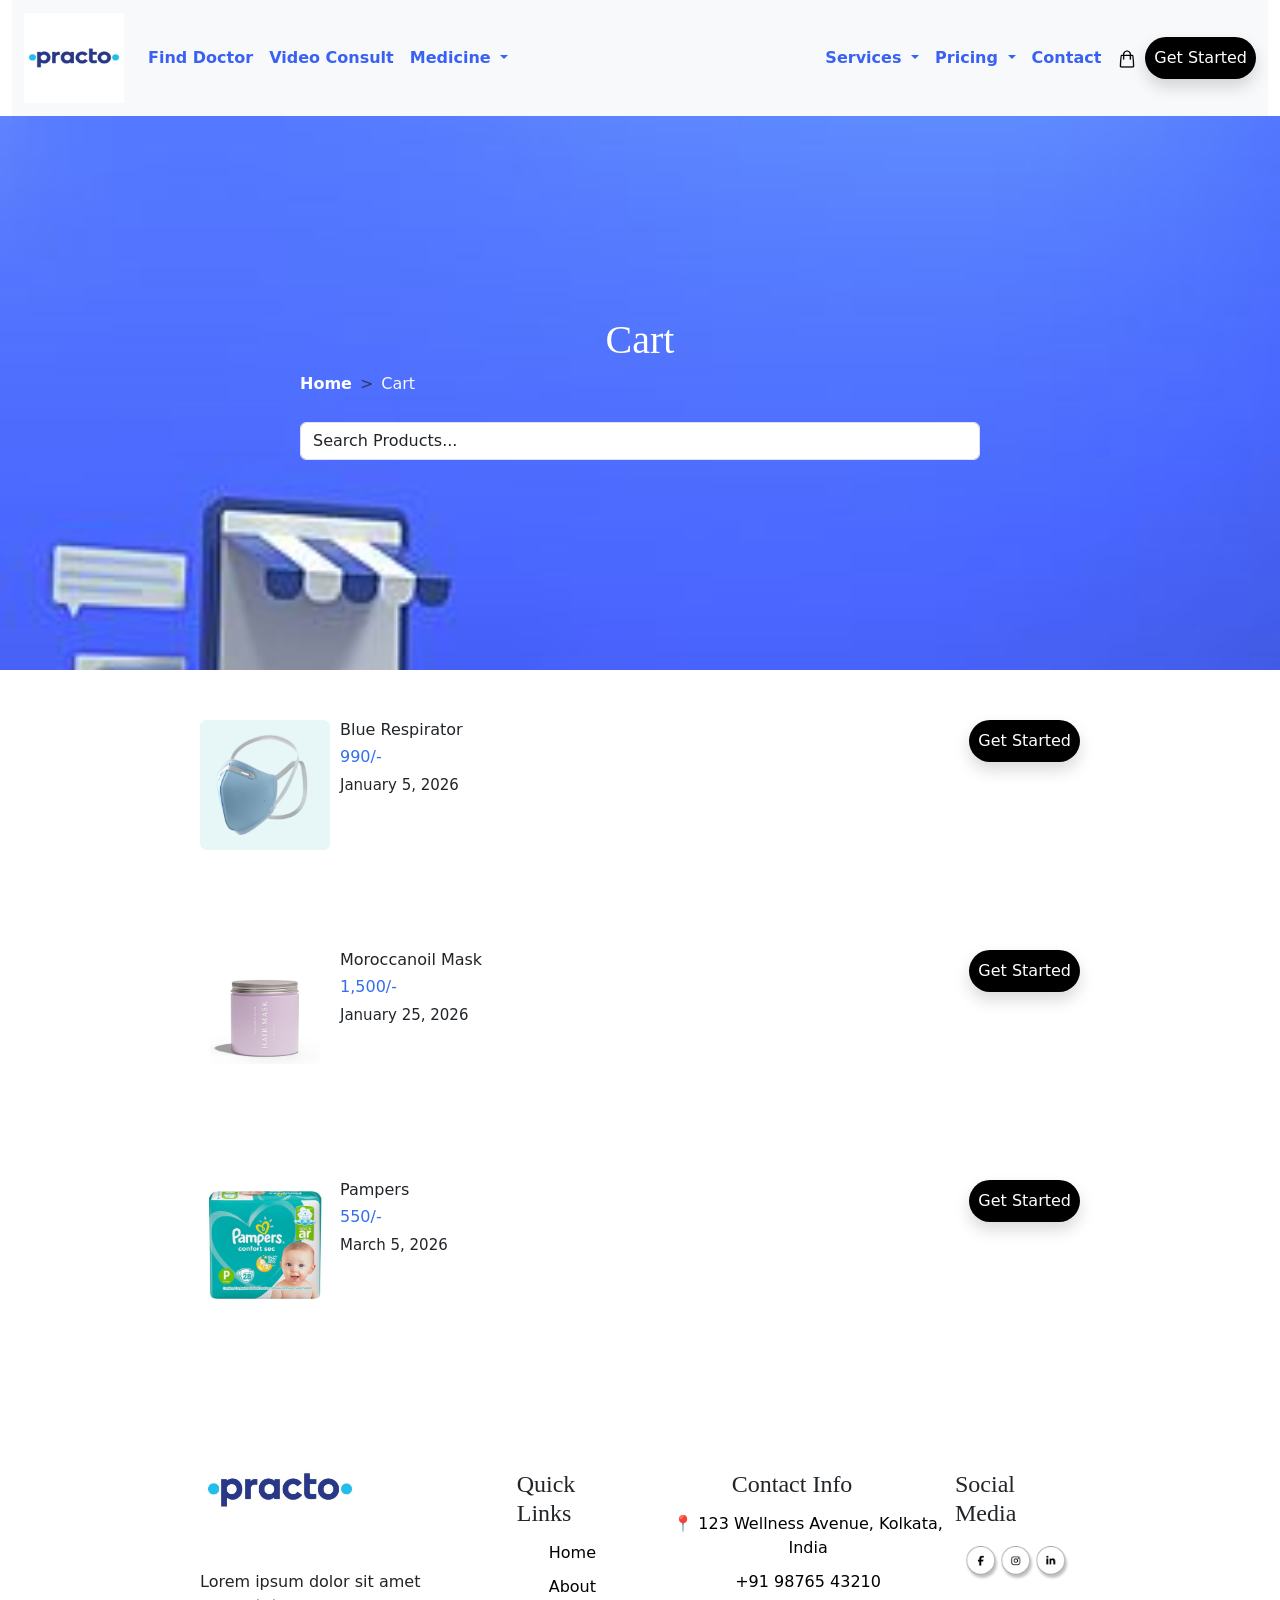
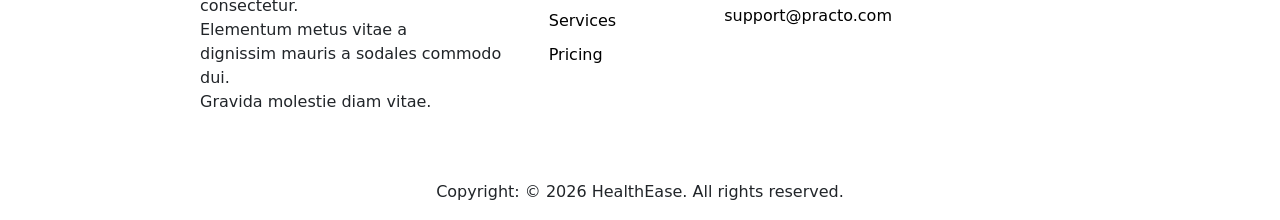
==== Pages/cart.html @ e567977b "new git push" ====
<!DOCTYPE html>
<html lang="en">

<head>
    <meta charset="UTF-8">
    <meta name="viewport" content="width=device-width, initial-scale=1.0">
    <title>Doctor Cart</title>
    <link rel="stylesheet" href="./../style.css">
    <link href="https://cdn.jsdelivr.net/npm/bootstrap@5.3.8/dist/css/bootstrap.min.css" rel="stylesheet"
        integrity="sha384-sRIl4kxILFvY47J16cr9ZwB07vP4J8+LH7qKQnuqkuIAvNWLzeN8tE5YBujZqJLB" crossorigin="anonymous">

</head>

<!-- Navbar -->
<div class="container-fluid">
    <nav class="navbar navbar-expand-lg bg-body-tertiary">
        <div class="container-fluid">
            <a class="navbar-brand " href="index.html"><img
                    src="./../asset/practo.jpg " class="logo"></a>
            <button class="navbar-toggler" type="button" data-bs-toggle="collapse"
                data-bs-target="#navbarSupportedContent" aria-controls="navbarSupportedContent" aria-expanded="false"
                aria-label="Toggle navigation">
                <span class="navbar-toggler-icon"></span>
            </button>
            <div class="collapse navbar-collapse" id="navbarSupportedContent">
                <ul class="navbar-nav me-auto mb-2 mb-lg-0">
                    <li class="nav-item">
                        <a class="nav-link" aria-current="page" href="./find_doctor.html">Find Doctor</a>
                    </li>
                    <li class="nav-item">
                        <a class="nav-link" href="#">Video Consult</a>
                    </li>

                    <!-- Medicine dropdown -->
                    <li class="nav-item dropdown">
                        <a class="nav-link dropdown-toggle" href="#" data-bs-toggle="modal"
                            data-bs-target="#staticBackdrop">
                            Medicine
                        </a>
                        <ul class="modal">
                            <li><a class="dropdown-item" href="#">Action</a></li>
                            <li><a class="dropdown-item" href="#">Another action</a></li>
                            <li>
                                <hr class="dropdown-divider">
                            </li>
                            <li><a class="dropdown-item" href="#">Something else here</a></li>
                        </ul>
                    </li>
                    <!-- Modal -->
                    <div class="modal cart_section fade " id="staticBackdrop" data-bs-backdrop="static"
                        data-bs-keyboard="false" tabindex="-1" aria-labelledby="staticBackdropLabel" aria-hidden="true">
                        <div class="modal-dialog modal-xl">
                            <div class="modal-content">
                                <div class="modal-header">
                                    <h1 class="modal-title fs-5" id="staticBackdropLabel">Shop</h1>
                                    <button type="button" class="btn-close" data-bs-dismiss="modal"
                                        aria-label="Close"></button>
                                </div>
                                <div class="modal-body">
                                    <div class="list_1">

                                        <ul class="list_item p">
                                            <li><a class="dropdown-item py-2" href="#">Shop By Category</a></li>
                                            <li><a class="dropdown-item py-2" href="#">Product Grid</a></li>
                                            <li>
                                                <a class="dropdown-item py-2" href="#">Cart</a>
                                            </li>
                                            <li><a class="dropdown-item py-2" href="#">Checkout</a></li>
                                            <li><a class="dropdown-item py-2" href="#">Wishlist</a></li>
                                            <li><a class="dropdown-item py-2" href="#">Login - Register</a></li>
                                        </ul>
                                    </div>
                                    <div class="card_2">
                                        <div class="d-flex ">

                                            <div class="card mx-2" style="width: 18rem;">
                                                <img src="./asset/image.png" class="card-img-top" alt="...">
                                                <div class="card-body">
                                                    <img src="./asset/star.png" class="w-25">
                                                    <h5 class="card-title">Blue medical T -Shirt</h5>
                                                    <p class="card-text text-primary fw-bold">550/-</p>
                                                </div>
                                            </div>

                                            <div class="card mx-2" style="width: 18rem;">
                                                <img src="./asset/bp.png" class="card-img-top" alt="...">
                                                <div class="card-body">
                                                    <img src="./asset/star.png" class="w-25">
                                                    <h5 class="card-title">Electronic Tonometer</h5>
                                                    <p class="card-text text-primary fw-bold">1,900/-</p>
                                                </div>
                                            </div>

                                            <div class="card mx-2" style="width: 18rem;">
                                                <img src="./asset/thermomiter.png" class="card-img-top" alt="...">
                                                <div class="card-body">
                                                    <img src="./asset/star.png" class="w-25">
                                                    <h5 class="card-title">Digital Thermometer</h5>
                                                    <p class="card-text text-primary fw-bold">1,550/-</p>
                                                </div>
                                            </div>

                                        </div>

                                    </div>

                                </div>

                            </div>
                        </div>
                    </div>

                </ul>


                <!-- Services Dropdown -->
                <li class="nav-item dropdown">
                    <a class="nav-link dropdown-toggle p-2" href="#" id="servicesDropdown" role="button"
                        data-bs-toggle="dropdown" aria-expanded="false">
                        Services
                    </a>

                    <ul class="dropdown-menu services-menu" aria-labelledby="servicesDropdown">

                        <li>
                            <a class="dropdown-item" href="#">
                                General Consultation
                            </a>
                        </li>

                        <li>
                            <a class="dropdown-item" href="#">
                                Specialist Appointments
                            </a>
                        </li>

                        <li>
                            <a class="dropdown-item" href="#">
                                Online Video Consultation
                            </a>
                        </li>

                        <li>
                            <a class="dropdown-item" href="#">
                                Lab Tests & Diagnostics
                            </a>
                        </li>

                    </ul>
                </li>


                <!-- pricing dropdown -->
                <li class="nav-item dropdown p-2">
                    <a class="nav-link dropdown-toggle" href="#" id="servicesDropdown" role="button"
                        data-bs-toggle="dropdown" aria-expanded="false">
                        Pricing
                    </a>

                    <ul class="dropdown-menu services-menu" aria-labelledby="servicesDropdown">

                        <li>
                            <a class="dropdown-item" href="#">
                                Basic Plan
                            </a>
                        </li>

                        <li>
                            <a class="dropdown-item" href="#">
                                Professional Plan
                            </a>
                        </li>

                        <li>
                            <a class="dropdown-item" href="#">
                                Premium Plan
                            </a>
                        </li>



                    </ul>
                </li>

                <!-- contact -->
                <li class="nav-item p-2">
                    <a class="nav-link" href="#">Contact</a>
                </li>

                <!-- Cart -->
                <li class="nav-item p-2">
                    <a class="nav-link" href="#"><img src="./../asset/cart.png" alt="" width="20px"></a>
                </li>
                <!-- get started -->
                <button class="btn rounded-pill get-started shadow p-2" type="submit">Get Started</button>
                </form>
            </div>
        </div>
    </nav>
</div>


<!-- cart hero-->
<section class="cart_1">
    <div>
        <h1 class="heading">Cart</h1>
        <!-- breadcrum-->
        <nav style="--bs-breadcrumb-divider: '>';" aria-label="breadcrumb">
            <ol class="breadcrumb">
                <li class="breadcrumb-item"><a href="./../index.html">Home</a></li>
                <li class="breadcrumb-item active text-light" aria-current="page">Cart</li>
            </ol>
        </nav>
    </div>

    <div class="input-group ">

        <input class="form-control" type="text" value="Search Products..." aria-label="readonly input example" readonly>

    </div>

</section>

<!-- cart_listitem-->
<section class="cart_2">
    <div class="product_cart">
        <div>
            <img src="./../asset/mask.png" alt="" width="130px">

        </div>
        <div>
            <h6>Blue Respirator</h6>
            <h6 class="price">990/-</h6>
            <p class="date">January 5, 2026</p>
        </div>
    </div>
    <div>
        <button class="btn rounded-pill get-started shadow p-2" type="submit">Get Started</button>
    </div>



</section>

<section class="cart_2">
    <div class="product_cart">
        <div>
            <img src="./../asset/hair mask.png" alt="" width="130px">

        </div>
        <div>
            <h6>Moroccanoil Mask</h6>
            <h6 class="price">1,500/-</h6>
            <p class="date">January 25, 2026</p>
        </div>
    </div>
    <div>
        <button class="btn rounded-pill get-started shadow p-2" type="submit">Get Started</button>
    </div>



</section>

<section class="cart_2">
    <div class="product_cart">
        <div>
            <img src="./../asset/pampers.png" alt="" width="130px">

        </div>
        <div>
            <h6>Pampers</h6>
            <h6 class="price">550/-</h6>
            <p class="date">March 5, 2026</p>
        </div>
    </div>
    <div>
        <button class="btn rounded-pill get-started shadow p-2" type="submit">Get Started</button>
    </div>
</section>

<!--  Footer -->
<section class="part_6">
    <div class="logo_1">
        <img src="./../asset/practo.jpg" alt="" width="160px">
        <p>Lorem ipsum dolor sit amet consectetur. <br> Elementum metus vitae a <br> dignissim mauris a sodales commodo
            dui.
            <br>Gravida molestie diam vitae.
        </p>
    </div>

    <div class="quick_link">
        <h4 class="for_footer">Quick Links</h4>
        <ul class="list_items">
            <li><a href="#">Home</a></li>
            <li><a href="#">About</a></li>
            <li><a href="#">Services</a></li>
            <li><a href="#">Pricing</a></li>
        </ul>
    </div>

    <div class="contact_info">
        <h4 class="for_footer">Contact Info</h4>
        <ul class="list_items">
            <li><a href="#">📍 123 Wellness Avenue, Kolkata, India</a></li>
            <li><a href="#">+91 98765 43210</a></li>
            <li><a href="#">support@practo.com</a></li>
        </ul>

    </div>

    <div class="social_link">
        <h4 class="for_footer">Social Media</h4>
        <ul class="link_items">
            <div>
                <li><a href="#"><img src="./../asset/facebook.png" alt="" width="35px"></a></li>

            </div>
            <div>
                <li><a href="#"><img src="./../asset/insta.png" alt="" width="35px"></a></li>


            </div>
            <div>
                <li><a href="#"><img src="./../asset/linkedin.png" alt="" width="35px"></a></li>

            </div>

        </ul>

    </div>

</section>
<section class="Copyright">
    <p>Copyright: © 2026 HealthEase. All rights reserved.</p>
</section>

<script src="https://cdn.jsdelivr.net/npm/bootstrap@5.3.8/dist/js/bootstrap.bundle.min.js"
    integrity="sha384-FKyoEForCGlyvwx9Hj09JcYn3nv7wiPVlz7YYwJrWVcXK/BmnVDxM+D2scQbITxI"
    crossorigin="anonymous"></script>


</body>

</html>
---- style.css ----
* {
    text-decoration: none;
    margin: 0px;
    padding: 0px ;
    box-sizing: border-box;
    list-style: none;
}

:root {
    --text-secondary: #3961F3;
    --text-primary: #000000;
}

a {
    text-decoration: none;
}

.logo {
    width: 100px;
    height: 90px;
}

.nav-item .nav-link {
    color: var(--text-secondary);
    font-weight: bold;
}

.list_item {
    list-style: none;


}

.modal-body {
    display: flex;
    margin: 10px;
    gap: 30px;
}

.card-title {
    padding: 0px;
}

.cart_section {
    width: 1500px;
}

li .dropdown-item:hover {
    color: #3961F3;
    text-decoration: underline;

}

.list_item {
    padding: 10px 0px;
}

.card-img-top:hover {}


.get-started {
    background-color: #000 !important;
    color: #fff !important;
    border: 1px solid #000;
    transition: all 0.3s ease;
}

.get-started:hover {
    background-color: #0d14e4 !important;
    color: #f6f6fa !important;
    border-color: #0a0a0a;
    box-shadow: 0 .5rem 1rem rgba(13, 110, 253, .25);
    transform: translateY(-2px);
}

.btn-dark {
    background-color: #000 !important;
    color: #fff !important;
    transition: all 0.3s ease;
    box-shadow: 15px black !important;
}

.btn-dark:hover {
    background-color: #0d14e4 !important;
    color: #f6f6fa !important;
    box-shadow: 0 .5rem 1rem rgba(13, 110, 253, .25);
    transform: translateY(-2px);

}

.rounded-pill:hover {
    background-color: #0d14e4 !important;
    color: #f6f6fa !important;
    box-shadow: 0 .5rem 1rem rgba(13, 110, 253, .25);
    transform: translateY(-2px);

}


.hero-title {
    font-family: Georgia, serif;
    font-size: 46px;
    line-height: 1.05;
    color: #202830;

}

.doctor-image {
    width: 400px;
    height: 400px;

}

.input-group {
    padding: 10px 0px;
}

.hero-section {
    padding: 0 200px;
    background: linear-gradient(90deg, #c7e6f8 0%, #fbfdfd 50%);
}

.btn-check[disabled]+.btn,
.btn-check:disabled+.btn {
    pointer-events: none;
    filter: none;
    color: white;
}

.container-fluid {
    padding: 0px 200px;
}

.container,
.container-fluid,
.container-xxl,
.container-xl,
.container-lg,
.container-md,
.container-sm {
    --bs-gutter-x: 1.5rem;
    --bs-gutter-y: 0;
    width: 100%;
    padding-right: calc(var(--bs-gutter-x)*0.5);
    padding-left: calc(var(--bs-gutter-x)*0.5);
    margin: 0px 300px;
}

.part_2 {
    padding: 100px 200px;
    display: flex;
}

.get_5_off {
    padding: 10px 0px;
}

.browse_by {
    text-align: center;
    padding: 20px 0px;

}

.part_3 {
    padding: 10px 200px;
    background: linear-gradient(10deg, #c7e6f8 0%, #fbfdfd 50%);


}

.general_physician {
    text-align: center;
}

.title_department {
    color: #0b0bf4;
}

.routine {
    padding: 10px 0px;
}

.all_department_cart {
    display: flex;
    justify-content: space-between;
    padding: 20px 0px;
}

.part_4 {
    padding: 100px 200px;
    display: flex;
}

.guarnteed {
    font-family: Georgia, serif;
    color: #0b0bf4;
}

.heading {
    display: ;
}

.verified {
    font-size: 20px;
    font-weight: 600;
    color: #0b0bf4;
}

.check {
    display: flex;
    gap: 20px;

}

.part_5 {
    padding: 130px 200px;
    text-align: center;
    background-color: #F5F5F5;

}

.for_footer {
    font-family: Georgia, serif;

}

.list_items a {
    text-decoration: none;
    color: #000;

}

.list_items li {
    padding: 5px 0px;
}

.link_items {
    display: flex;
    padding: 10px;

}

.part_6 {
    padding: 50px 200px;
    display: flex;
    justify-content: space-between;
}

.quick_link {
    padding: 60px 0px 0px 0px;
}

.contact_info {
    padding: 60px 0px 0px 0px;
    text-align: center;

}

.social_link {
    padding: 60px 0px 0px 0px;

}

.Copyright {
    text-align: center;
}

.breadcrumb-item active {
    text-align: center;
    color: #fff;

}


.breadcrumb a {
    text-decoration: none;
    text-align: center;
    color: #fff;
    font-weight: bold;

}

.heading {
    font-family: Georgia, serif;
    color: #fff;
    text-align: center;
}

.cart_1 {

    padding: 200px 300px;
    background-image: url(./asset/Cartimage.jpg);
    background-repeat: no-repeat;
    background-size: cover;
}

.input-group {
    border-radius: 20px;
    width: 100px;
    text-align: center;
}

.price {
    color: #356ee9;
}

.date {
    font-size: 15px;
}

.cart_2 {
    display: flex;
    justify-content: space-between;
    padding: 50px 200px;
}

.product_cart {
    display: flex;
    gap: 10px;
}

.heading_finddoc {
    font-family: Georgia, serif;

}

.list_form {
    margin: 20px;
    background-color: #f6f6f9;
    padding: 20px;
    border-radius: 10px;
}

.doc_name {
    font-size: 15px;
    font-weight: bold;
}

.btn-light {
    box-shadow: #d5d5d5 2px 2px 1px 1px !important;
    padding: 0px 10px;
}

.top_doctor {
    display: flex;
    margin: 30px;
    background-color: #faf7f7;
    padding: 20px;
    border-radius: 20px;
    gap: 10px;
    box-shadow: #d5d5d5 2px 2px 1px 1px !important;


}

.doc_verify {
    display: flex;
    gap: 10px;
}

.rating {
    display: flex;
    gap: 10px;
}

.department {
    padding: 0px;
}

.book_appointment {
    background: linear-gradient(190deg, #c7e6f8 0%, #fbfdfd 80%);

}

.view_all {
    color: #356ee9;
    text-align: center;
}

.cercle {
    background-color: #0b0bf4;
    color: #F5F5F5;
    width: 50px;
    height: 50px;
    border-radius: 50%;
    text-align: center;
    font-weight: bold;
    font-size: 20px;
    padding-top: 10px;
}

.cercle2 {
    background-color: #F5F5F5;
    color: #0c0c0c;
    width: 50px;
    height: 50px;
    border-radius: 50%;
    text-align: center;
    font-weight: bold;
    font-size: 20px;
    padding-top: 10px;
}

.doctor_details {
    display: flex;
    justify-content: space-evenly;
    padding: 20px 50px;
    background: linear-gradient(190deg, #c7e6f8 0%, #fbfdfd 80%);


}

.summary {
    display: flex;
    justify-content: space-between;
    text-align: center;
}

.steps_heading {
    font-size: 12px;
    padding: 10px 0px;
}

.rular {
    width: 150px;
    margin-top: 30px;

}

.dr_priya {
    background-color: #F5F5F5;
    border-radius: 20px;
    display: flex;
    justify-content: space-evenly;
    padding: 20px 150px 10px 20px;
    gap: 30px;
    margin: 20px 0px;
}

.description_list {
    padding: 0px 20px 0px 0px;
}

.qualities {
    background-color: #F4F8FE;
    margin: 20px;
    padding: 30px;
    border: 1px solid rgb(167, 167, 167);
    display: flex;
    justify-content: space-evenly;
    border-radius: 10px;
    text-align: center;
    box-shadow: #b8b6b6 6px 5px;
}
.qualities_1{
    display: flex;
}

.all_aboutdoc {
    background-color: #F5F5F5;
    border-radius: 20px;
    box-shadow: #6a6a6a 6px 5px;
}
.experience_8years p{
    padding: 5px 20px;
    line-height: 2px;
}
.qualities_p{
    font-weight: bold;
}
.view_more{
    color: #478BE8;
}
.about_doctor{
    margin: 20px;
    padding: 10px 5px 20px 5px;
}
.available_date{
    display: flex;
    margin: 20px ;
    gap: 15px;
}
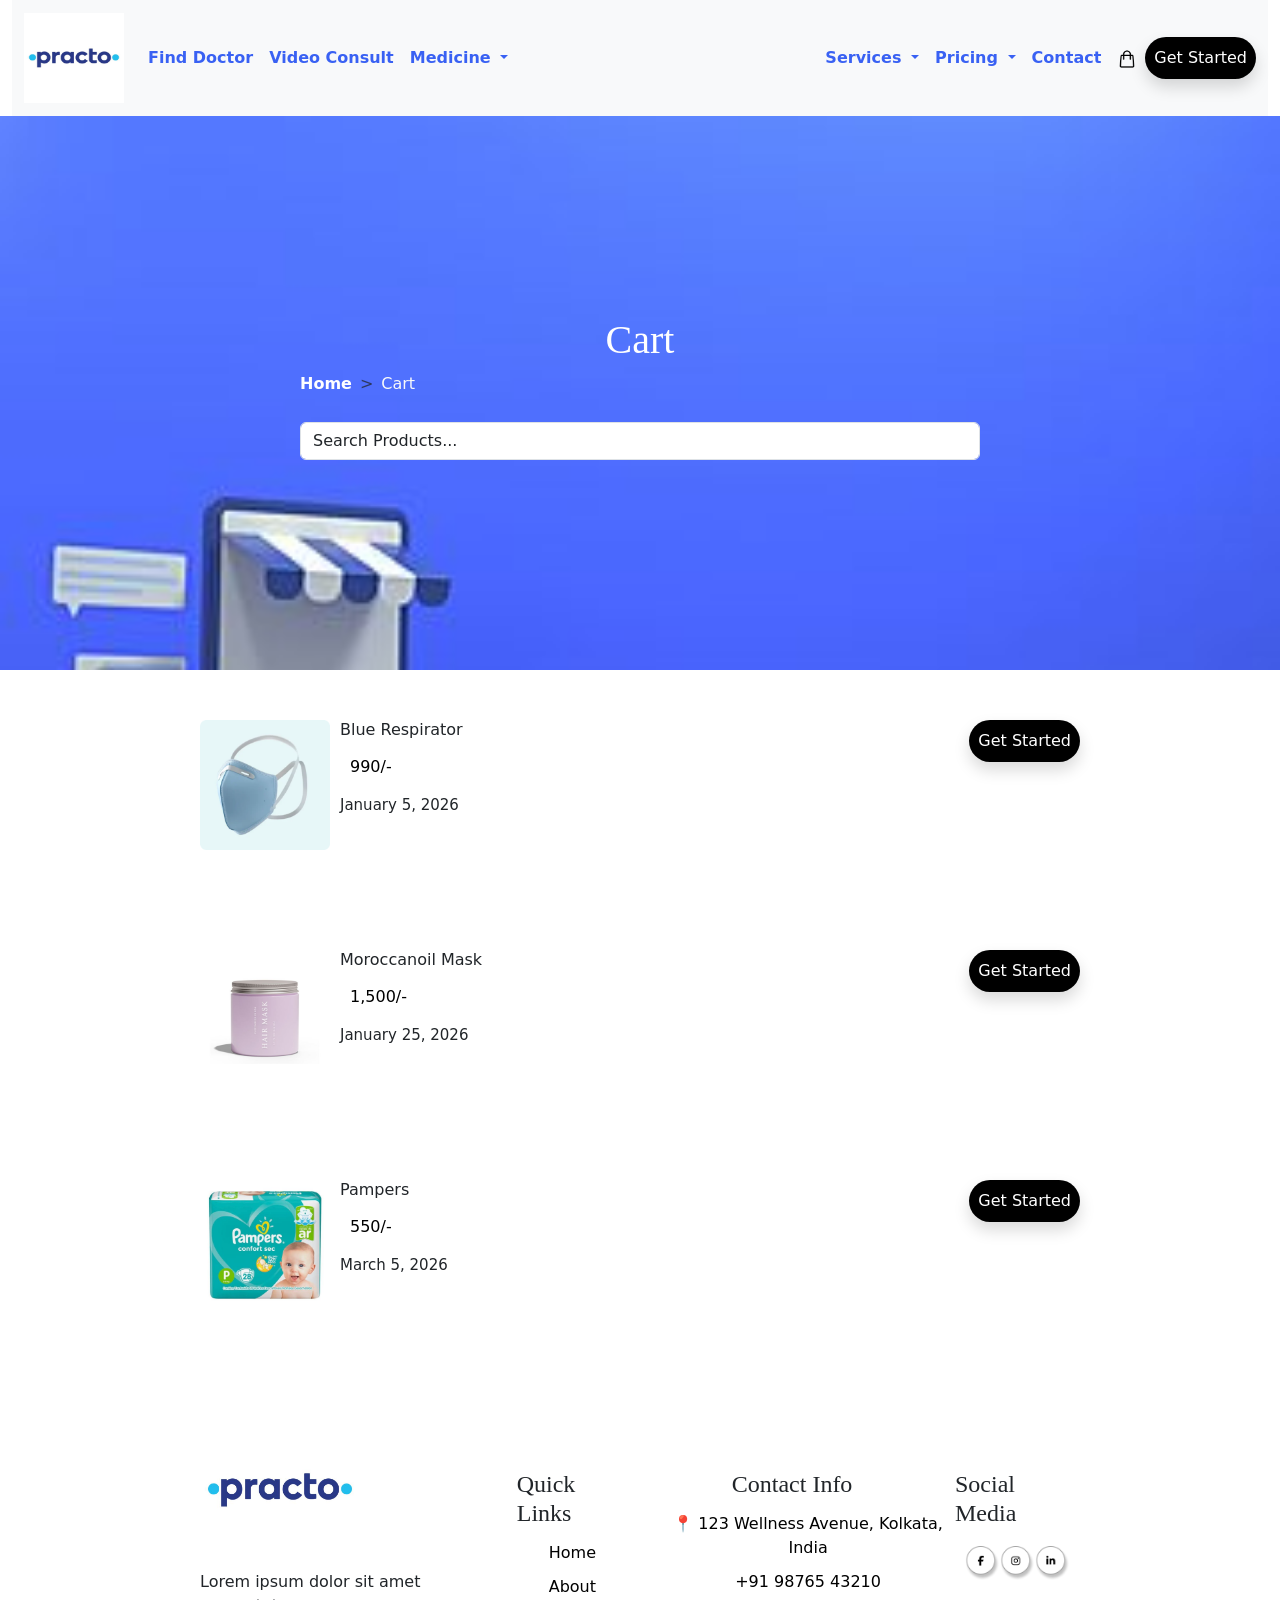
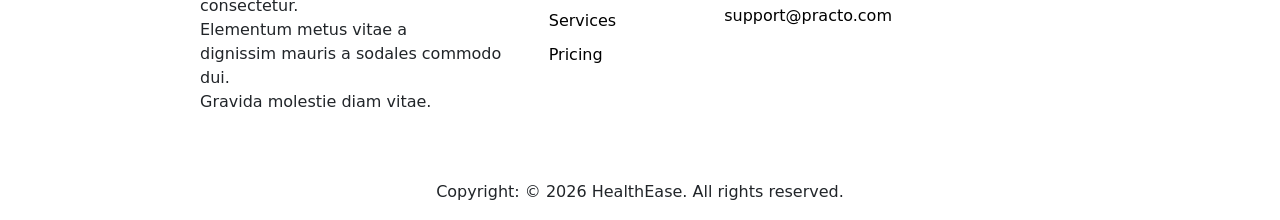
==== commit d774fd2a: "contactpage" ====
--- a/Pages/cart.html
+++ b/Pages/cart.html
@@ -11,11 +11,12 @@
 
 </head>
 
+<body>
 <!-- Navbar -->
 <div class="container-fluid">
     <nav class="navbar navbar-expand-lg bg-body-tertiary">
         <div class="container-fluid">
-            <a class="navbar-brand " href="index.html"><img
+            <a class="navbar-brand " href="./../index.html"><img
                     src="./../asset/practo.jpg " class="logo"></a>
             <button class="navbar-toggler" type="button" data-bs-toggle="collapse"
                 data-bs-target="#navbarSupportedContent" aria-controls="navbarSupportedContent" aria-expanded="false"
@@ -28,7 +29,7 @@
                         <a class="nav-link" aria-current="page" href="./find_doctor.html">Find Doctor</a>
                     </li>
                     <li class="nav-item">
-                        <a class="nav-link" href="#">Video Consult</a>
+                        <a class="nav-link" href="video.html">Video Consult</a>
                     </li>
 
                     <!-- Medicine dropdown -->
@@ -74,27 +75,27 @@
                                         <div class="d-flex ">
 
                                             <div class="card mx-2" style="width: 18rem;">
-                                                <img src="./asset/image.png" class="card-img-top" alt="...">
+                                                <img src="./../asset/image.png" class="card-img-top" alt="...">
                                                 <div class="card-body">
-                                                    <img src="./asset/star.png" class="w-25">
+                                                    <img src="./../asset/star.png" class="w-25">
                                                     <h5 class="card-title">Blue medical T -Shirt</h5>
                                                     <p class="card-text text-primary fw-bold">550/-</p>
                                                 </div>
                                             </div>
 
                                             <div class="card mx-2" style="width: 18rem;">
-                                                <img src="./asset/bp.png" class="card-img-top" alt="...">
+                                                <img src="./../asset/bp.png" class="card-img-top" alt="...">
                                                 <div class="card-body">
-                                                    <img src="./asset/star.png" class="w-25">
+                                                    <img src="./../asset/star.png" class="w-25">
                                                     <h5 class="card-title">Electronic Tonometer</h5>
                                                     <p class="card-text text-primary fw-bold">1,900/-</p>
                                                 </div>
                                             </div>
 
                                             <div class="card mx-2" style="width: 18rem;">
-                                                <img src="./asset/thermomiter.png" class="card-img-top" alt="...">
+                                                <img src="./../asset/thermomiter.png" class="card-img-top" alt="...">
                                                 <div class="card-body">
-                                                    <img src="./asset/star.png" class="w-25">
+                                                    <img src="./../asset/star.png" class="w-25">
                                                     <h5 class="card-title">Digital Thermometer</h5>
                                                     <p class="card-text text-primary fw-bold">1,550/-</p>
                                                 </div>
@@ -184,7 +185,7 @@
 
                 <!-- contact -->
                 <li class="nav-item p-2">
-                    <a class="nav-link" href="#">Contact</a>
+                    <a class="nav-link" href="contact.html">Contact</a>
                 </li>
 
                 <!-- Cart -->
--- a/style.css
+++ b/style.css
@@ -1,7 +1,7 @@
 * {
     text-decoration: none;
     margin: 0px;
-    padding: 0px ;
+    padding: 0px;
     box-sizing: border-box;
     list-style: none;
 }
@@ -116,7 +116,7 @@
 }
 
 .hero-section {
-    padding: 0 200px;
+    padding: 0px 200px;
     background: linear-gradient(90deg, #c7e6f8 0%, #fbfdfd 50%);
 }
 
@@ -131,12 +131,7 @@
     padding: 0px 200px;
 }
 
-.container,
-.container-fluid,
-.container-xxl,
-.container-xl,
-.container-lg,
-.container-md,
+
 .container-sm {
     --bs-gutter-x: 1.5rem;
     --bs-gutter-y: 0;
@@ -452,7 +447,8 @@
     text-align: center;
     box-shadow: #b8b6b6 6px 5px;
 }
-.qualities_1{
+
+.qualities_1 {
     display: flex;
 }
 
@@ -460,23 +456,364 @@
     background-color: #F5F5F5;
     border-radius: 20px;
     box-shadow: #6a6a6a 6px 5px;
-}
-.experience_8years p{
+    padding: 20px;
+
+}
+
+.experience_8years p {
     padding: 5px 20px;
     line-height: 2px;
 }
-.qualities_p{
+
+.qualities_p {
     font-weight: bold;
 }
-.view_more{
+
+.view_more {
     color: #478BE8;
-}
-.about_doctor{
+    font-weight: 600;
+
+}
+
+.view_more a {
+    text-decoration: none;
+
+
+}
+
+.about_doctor {
     margin: 20px;
     padding: 10px 5px 20px 5px;
 }
-.available_date{
-    display: flex;
-    margin: 20px ;
+
+.available_date {
+    display: flex;
+    margin: 20px;
     gap: 15px;
+}
+
+.select_date {
+    height: 90px;
+    width: 52px;
+    background: linear-gradient(10deg, #7dcaf3 10%, #f0f0fa 80%);
+    border-radius: 50px;
+    text-align: center;
+    padding: 15px 10px 5px 10px;
+    border: 1px solid rgb(213, 211, 211);
+    margin: 5px;
+
+}
+
+.select_date_active {
+    height: 90px;
+    width: 52px;
+    background-color: #0b0bf4;
+    color: #ffffff;
+    border-radius: 50px;
+    text-align: center;
+    padding: 15px 10px 5px 10px;
+    border: 1px solid rgb(213, 211, 211);
+    margin: 5px;
+}
+
+.select_date:hover {
+    color: #fffdfd;
+    background-color: #0d14e4 !important;
+
+}
+
+.date_list {
+    display: flex;
+    justify-content: space-evenly;
+    padding: 0px 20px 20px 20px;
+}
+
+.select_time {
+    width: 90px;
+    height: 30px;
+    background-color: #fefbfb;
+    border-radius: 10px;
+    border: 1px solid rgb(226, 224, 224);
+    padding: 5px 0px;
+    text-align: center;
+    box-shadow: #c1c1c1 2px 3px;
+}
+
+.time_list {
+    display: inline-flex;
+    gap: 5px;
+    margin: 20px;
+    padding: 0px 20px 20px 20px;
+
+}
+
+.select_time:hover {
+    color: #fffdfd;
+    background-color: #0d14e4 !important;
+
+}
+
+.appointment_summary_heading {
+    display: flex;
+    justify-content: space-between;
+    padding: 10px 0px;
+
+
+}
+
+.appointment_summary {
+    border: 1px solid rgb(194, 193, 193);
+    border-radius: 20px;
+    margin: 20px;
+    padding: 20px;
+}
+
+.may_15th {
+    padding: 0px 10px;
+    display: flex;
+    gap: 10px;
+}
+
+.may_15th p {
+    font-weight: 600;
+}
+
+.btn-dark1 {
+    background-color: #000 !important;
+    color: #fff !important;
+    transition: all 0.3s ease;
+    box-shadow: 15px black !important;
+    width: 100%;
+    margin: 20px 0px;
+}
+
+.btn-dark:hover {
+    background-color: #0d14e4 !important;
+    color: #f6f6fa !important;
+    box-shadow: 0 .5rem 1rem rgba(13, 110, 253, .25);
+    transform: translateY(-2px);
+
+}
+
+.encrypted {
+    text-align: center;
+}
+
+.video_person {
+    mar
+
+}
+
+.video_person img {
+    margin-left: -15px;
+
+
+
+}
+
+.video_consultation {
+    display: flex;
+    gap: 50px;
+    padding: 10px 0px 30px 10px;
+}
+
+.video_part3 {
+    padding: 50px 200px;
+    background-color: #F5F5F5;
+    display: flex;
+    gap: 20px;
+}
+
+.points {
+    display: flex;
+    gap: 20px;
+    padding: 10px 0px;
+}
+.services_{
+    display: flex;
+    justify-content: space-between;
+
+}
+
+.customer_satisfaction h1 {
+    font-family: Georgia, serif;
+    font-size: 64px;
+    text-align: center;
+}
+
+.customer_satisfaction {
+    display: flex;
+    padding: 60px 0px 0px 0px;
+}
+.customer_satisfaction p{
+    padding: 15px ;
+}
+.innovation_and{
+    display: flex;
+        padding: 60px 0px 0px 0px;
+
+}
+.innovation_and h1{
+    font-family: Georgia, serif;
+    font-size: 64px;
+    text-align: center;
+
+}
+.innovation_and p{
+    padding: 30px 15px ;
+
+}
+.how_it_work{
+    padding: 50px 200px;
+}
+.how_it_work_head{
+    font-family: Georgia, serif;
+    font-size: 40px;
+    text-align: center;
+    padding: 20px;
+}
+.connecting_line{
+    width: 550px;
+    height: 10px;
+    background-color: #F4F4F4;
+    color: #f0f0fa;
+    margin: 80px 0px;
+    
+}
+.process{
+    display: flex;
+}
+.sneha_roy{
+    padding: 50px 200px;
+    display: flex;
+    justify-content: space-evenly;
+    gap: 30px;
+    
+
+}
+.doc_details{
+    text-align: center;
+}
+.doctor_name{
+    padding: 15px;
+}
+.book_videocall{
+    font-family: Georgia, 'Times New Roman', Times, serif;
+    font-size: 40px;
+    padding: 10px;
+}
+.price{
+    display: flex;
+    justify-content: space-between;
+    color: #000;
+    padding: 10px;
+}
+.price_details{
+    padding: 80px 0px 0px 0px;
+}
+.addons{
+    background-color: #F4F4F4;
+    text-align: center;
+    font-weight: bold;
+    padding: 10px;
+    border-radius: 8px;
+    width: 450px;
+    margin: 10px 0px;
+    box-shadow: #c3c1c1 3px 4px;
+}
+.paragrah{
+    font-family: Georgia, 'Times New Roman', Times, serif;
+    font-size: 35px;
+    padding: 20px 0px;
+    text-align: center;
+}
+.contact_hero1{
+    padding: 200px 200px;
+    background-image: url(./asset/handshake.jpg);
+    background-repeat: no-repeat;
+    background-size: cover;
+    background-position: center;
+    color: #f0f0fa;
+    text-align: center;
+    height: 500px;
+}
+.con_head{
+    font-family: Georgia, 'Times New Roman', Times, serif;
+    text-align: center;
+}
+.patient_details2{
+    padding: 50px 200px;
+}
+.patient_head{
+    font-family: Georgia, 'Times New Roman', Times, serif;
+}
+.enter_name p{
+    text-transform: capitalize;
+    font-size: 20px;
+    padding: 40px 0px 0pc 0px;
+}
+.enter_name_dropdown{
+    display: flex;
+    justify-content: space-between;
+}
+.name_input{
+    width: 500px;
+    padding: 8px 8px;
+    background-color: #F5F5F5;
+    border-radius: 10px;
+    text-decoration: none;
+    border: none;
+}
+.input_items{
+    display: flex;
+   justify-content: space-between;
+}
+.dropdown_list{
+   margin: 40px 0px 0px 0px ;
+}
+.address_{
+    width: 1120px;
+    padding: 15px;
+    background-color: #F5F5F5;
+    border-radius: 10px;
+    border: none;
+}
+.massage_{
+    width: 1120px;
+    padding: 10px 0px 100px 10px;
+    background-color: #F5F5F5;
+    border-radius: 20px;
+    border: none;
+    margin: 0px 0px 20px 0px;
+}
+.support{
+    padding: 50px 200px;
+    display: flex;
+    justify-content: space-between;
+}
+.location{
+padding: 50px 200px;
+background-color: #F4F4F4;
+}
+.heading_howtofind{
+    display: flex;
+    justify-content: space-between;
+}
+.lorem{
+    padding-top: 30px;
+}
+.opening_hours{
+    font-family: Georgia, 'Times New Roman', Times, serif;
+}
+.location_info{
+  background-color: #ffffff;
+  padding: 20px;
+  width: 600px;
+}
+.details{
+    display: flex;
+   gap: 20px;
+}
+.add_div{
+    padding: 150px 0px 0px 0px;
 }
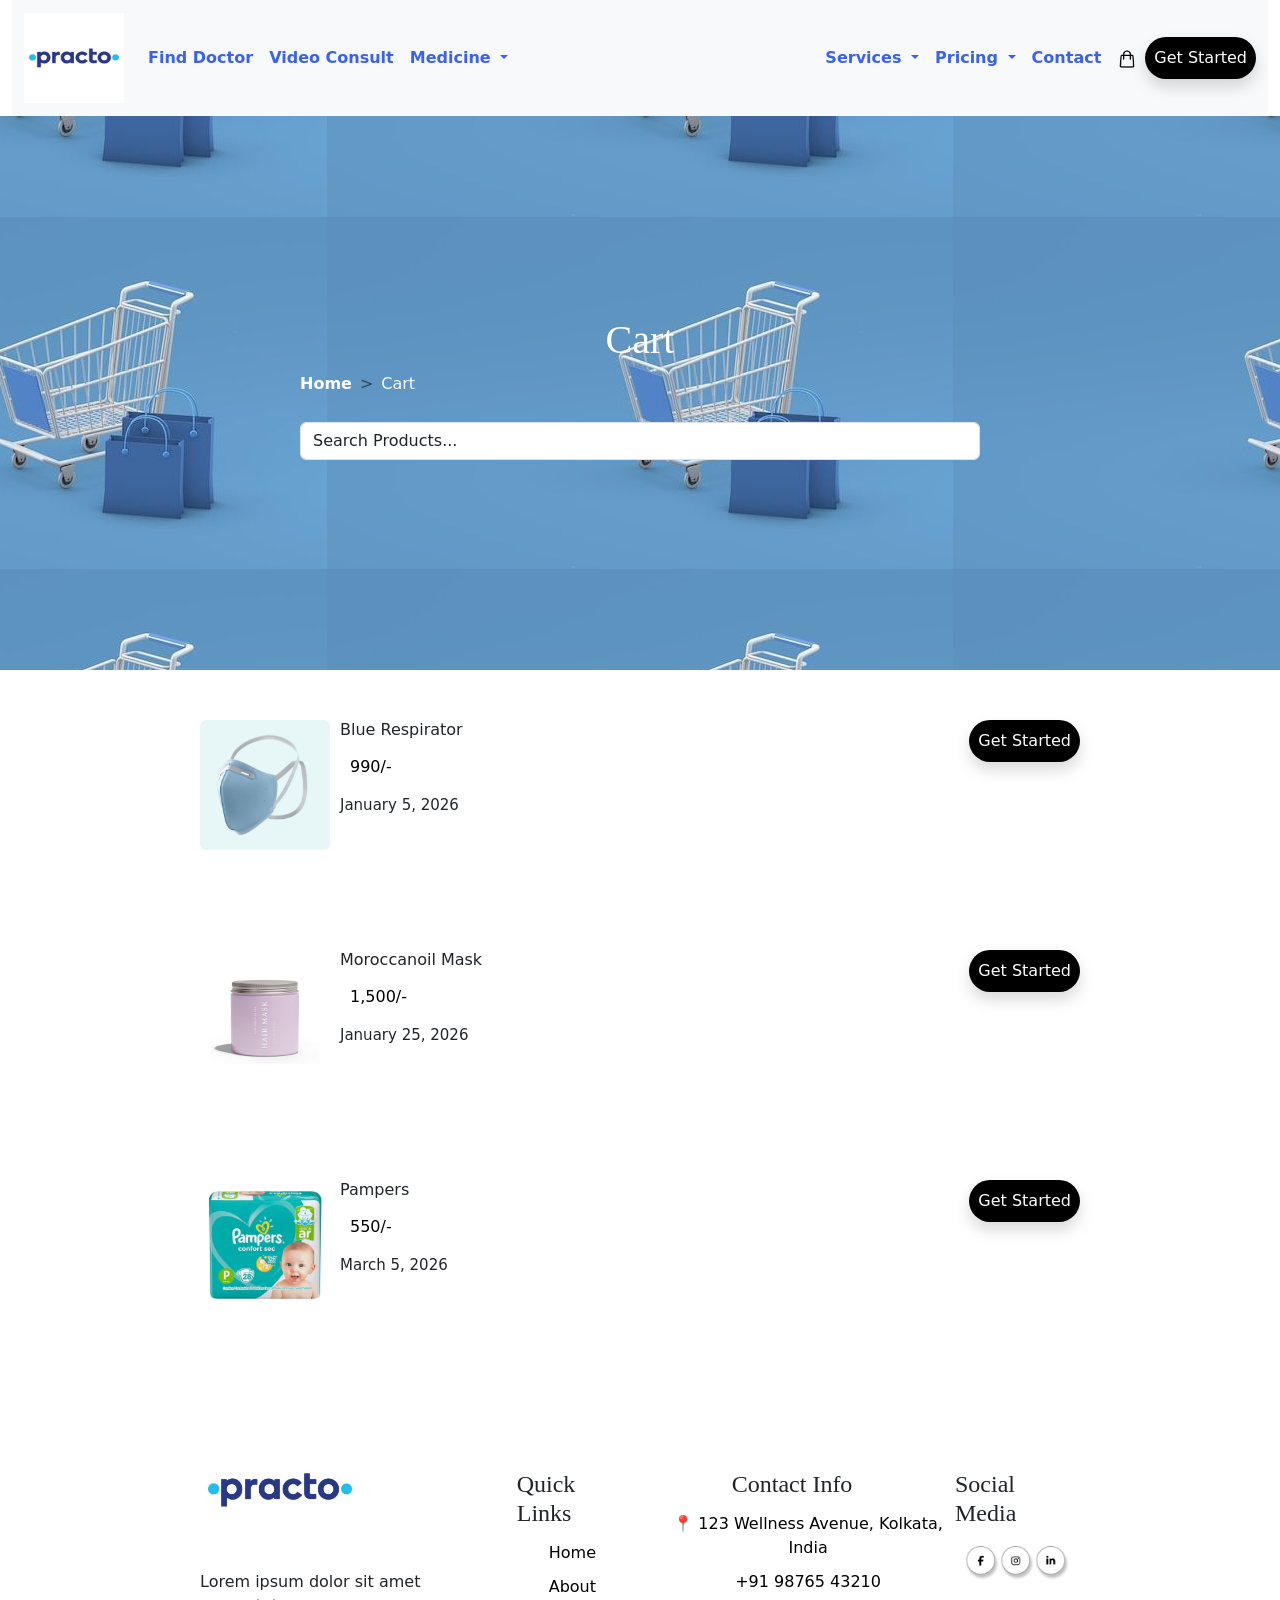
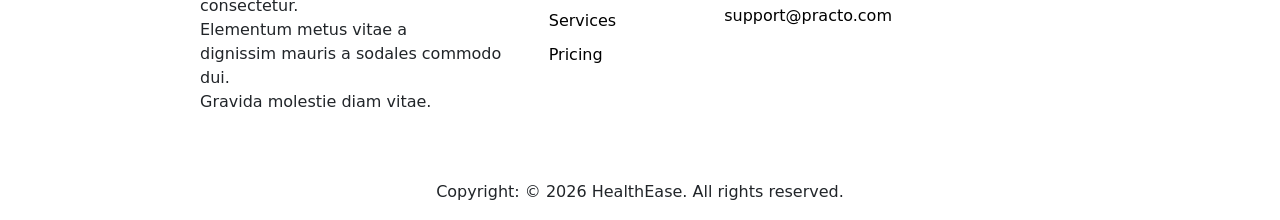
==== commit 2ff84209: "Describe your changes" ====
--- a/Pages/cart.html
+++ b/Pages/cart.html
@@ -193,7 +193,7 @@
                     <a class="nav-link" href="#"><img src="./../asset/cart.png" alt="" width="20px"></a>
                 </li>
                 <!-- get started -->
-                <button class="btn rounded-pill get-started shadow p-2" type="submit">Get Started</button>
+               <a href="./login.html"> <button class="btn rounded-pill get-started shadow p-2" type="submit">Get Started</button></a>
                 </form>
             </div>
         </div>
--- a/style.css
+++ b/style.css
@@ -284,9 +284,10 @@
 .cart_1 {
 
     padding: 200px 300px;
-    background-image: url(./asset/Cartimage.jpg);
-    background-repeat: no-repeat;
-    background-size: cover;
+    background-image: url(./asset/cart2.jpg);
+    background-repeat: ;
+    background-size:;
+    background-position:center ;
 }
 
 .input-group {
@@ -816,4 +817,105 @@
 }
 .add_div{
     padding: 150px 0px 0px 0px;
+}
+.login_section{
+    padding: 200px;
+    background-color: #dcdbdb;
+}
+.login{
+    background-color: #FFFFFF;
+    text-align: center;
+    box-shadow: #000 19px 18px;
+    padding: 20px;
+        border: 1px solid rgb(172, 170, 170);
+
+    
+
+}
+.login_heading{
+    font-family: Georgia, 'Times New Roman', Times, serif;
+    font-size: 50px;
+    text-align: center;
+    padding: 20px 0px;
+}
+.join_community{
+    font-size: 29px;
+    text-align: center;
+   
+}
+.login p{
+ padding: 10px;
+ text-align: center;
+
+}
+.name_input_login{
+    width: 820px;
+    padding: 10px 20px;
+    border: none;
+    border-radius: 10px;
+    background-color: #F5F5F5;
+    margin: 10px 0px;
+   
+}
+.input_items_login p{
+    padding: 0px 150px;
+    text-align: start;
+}
+.button_login{
+    padding: 50px 0px;
+    text-align: center;
+}
+.back_arrow{
+    text-align: start;
+}
+.dint_have_acc{
+    padding: 80px 0px;
+    text-align: center;
+    color: #0b0bf4;
+    font-weight: 600;
+    font-size: 20px;
+}
+.dint_have_acc a{
+    text-decoration: none;
+
+}
+.confirmation{
+    
+    padding:  20px 300px;
+}
+.confirm_date{
+    display: flex;
+    padding: 10px 0px;
+    gap: 10px;
+}
+.dr_priyaa_confirmation{
+    display: flex;
+    justify-content: space-evenly;
+    padding: 20px;
+    background-color: #FFFFFF;
+    margin: 20px 0px;
+    box-shadow: #0a0a0a 13px 18px;
+    border: 1px solid rgb(203, 203, 203);
+}
+.contact_us{
+    font-weight: 600;
+    color: #3961F3;
+}
+.helping_zone{
+    border: 1px solid rgb(188, 185, 185);
+    padding: 20px 30px;
+    margin: 30px 0px;
+}
+.need_help{
+    display: flex;
+    gap: 10px;
+}
+.trust_area{
+    display: flex;
+    justify-content: space-evenly;
+    padding: 30px 200px;
+}
+.three_points{
+    display: flex;
+    gap: 10px;
 }
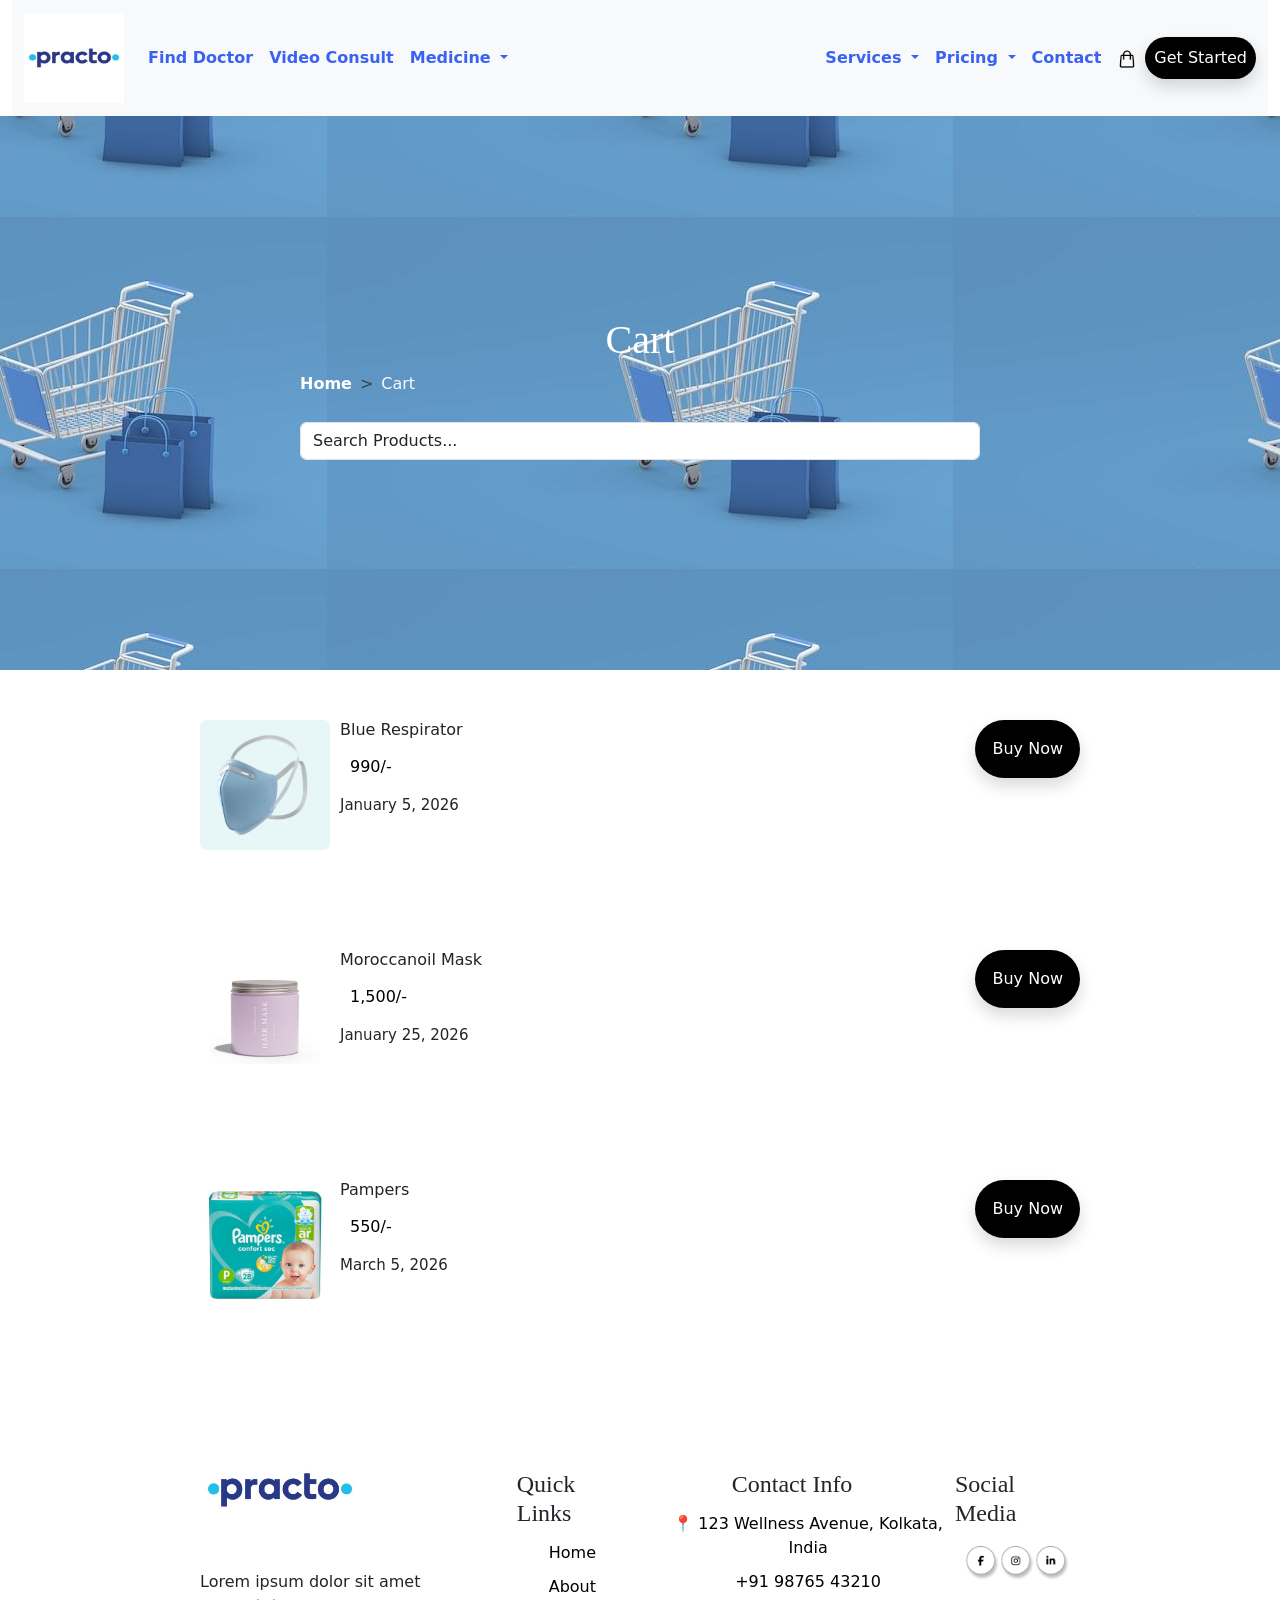
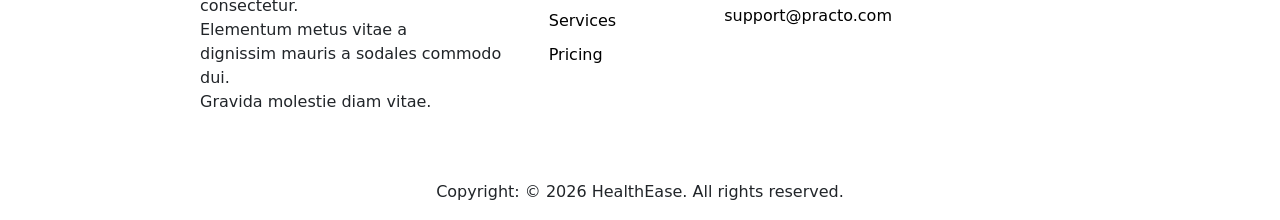
==== commit 588176fb: "I complete changes" ====
--- a/Pages/cart.html
+++ b/Pages/cart.html
@@ -236,7 +236,7 @@
         </div>
     </div>
     <div>
-        <button class="btn rounded-pill get-started shadow p-2" type="submit">Get Started</button>
+        <a href="./login.html"><button class="btn rounded-pill get-started shadow p-3" type="submit">Buy Now</button></a>
     </div>
 
 
@@ -256,7 +256,7 @@
         </div>
     </div>
     <div>
-        <button class="btn rounded-pill get-started shadow p-2" type="submit">Get Started</button>
+       <a href="./login.html"><button class="btn rounded-pill get-started shadow p-3" type="submit">Buy Now</button></a> 
     </div>
 
 
@@ -276,7 +276,7 @@
         </div>
     </div>
     <div>
-        <button class="btn rounded-pill get-started shadow p-2" type="submit">Get Started</button>
+        <a href="./login.html"><button class="btn rounded-pill get-started shadow p-3" type="submit">Buy Now</button></a>
     </div>
 </section>
 
--- a/style.css
+++ b/style.css
@@ -286,8 +286,8 @@
     padding: 200px 300px;
     background-image: url(./asset/cart2.jpg);
     background-repeat: ;
-    background-size:;
-    background-position:center ;
+    background-size: ;
+    background-position: center;
 }
 
 .input-group {
@@ -602,7 +602,6 @@
 
 .video_person {
     mar
-
 }
 
 .video_person img {
@@ -630,7 +629,8 @@
     gap: 20px;
     padding: 10px 0px;
 }
-.services_{
+
+.services_ {
     display: flex;
     justify-content: space-between;
 
@@ -646,73 +646,88 @@
     display: flex;
     padding: 60px 0px 0px 0px;
 }
-.customer_satisfaction p{
-    padding: 15px ;
-}
-.innovation_and{
-    display: flex;
-        padding: 60px 0px 0px 0px;
-
-}
-.innovation_and h1{
+
+.customer_satisfaction p {
+    padding: 15px;
+}
+
+.innovation_and {
+    display: flex;
+    padding: 60px 0px 0px 0px;
+
+}
+
+.innovation_and h1 {
     font-family: Georgia, serif;
     font-size: 64px;
     text-align: center;
 
 }
-.innovation_and p{
-    padding: 30px 15px ;
-
-}
-.how_it_work{
+
+.innovation_and p {
+    padding: 30px 15px;
+
+}
+
+.how_it_work {
     padding: 50px 200px;
 }
-.how_it_work_head{
+
+.how_it_work_head {
     font-family: Georgia, serif;
     font-size: 40px;
     text-align: center;
     padding: 20px;
 }
-.connecting_line{
+
+.connecting_line {
     width: 550px;
     height: 10px;
     background-color: #F4F4F4;
     color: #f0f0fa;
     margin: 80px 0px;
-    
-}
-.process{
-    display: flex;
-}
-.sneha_roy{
+
+}
+
+.process {
+    display: flex;
+}
+
+.sneha_roy {
     padding: 50px 200px;
     display: flex;
     justify-content: space-evenly;
     gap: 30px;
-    
-
-}
-.doc_details{
-    text-align: center;
-}
-.doctor_name{
+
+
+}
+
+.doc_details {
+    text-align: center;
+}
+
+.doctor_name {
     padding: 15px;
 }
-.book_videocall{
+
+.book_videocall {
     font-family: Georgia, 'Times New Roman', Times, serif;
     font-size: 40px;
     padding: 10px;
 }
-.price{
+
+.price {
     display: flex;
     justify-content: space-between;
     color: #000;
     padding: 10px;
 }
-.price_details{
+
+.price_details {
     padding: 80px 0px 0px 0px;
 }
-.addons{
+
+.addons {
     background-color: #F4F4F4;
     text-align: center;
     font-weight: bold;
@@ -722,13 +737,15 @@
     margin: 10px 0px;
     box-shadow: #c3c1c1 3px 4px;
 }
-.paragrah{
+
+.paragrah {
     font-family: Georgia, 'Times New Roman', Times, serif;
     font-size: 35px;
     padding: 20px 0px;
     text-align: center;
 }
-.contact_hero1{
+
+.contact_hero1 {
     padding: 200px 200px;
     background-image: url(./asset/handshake.jpg);
     background-repeat: no-repeat;
@@ -738,26 +755,32 @@
     text-align: center;
     height: 500px;
 }
-.con_head{
+
+.con_head {
     font-family: Georgia, 'Times New Roman', Times, serif;
     text-align: center;
 }
-.patient_details2{
+
+.patient_details2 {
     padding: 50px 200px;
 }
-.patient_head{
+
+.patient_head {
     font-family: Georgia, 'Times New Roman', Times, serif;
 }
-.enter_name p{
+
+.enter_name p {
     text-transform: capitalize;
     font-size: 20px;
     padding: 40px 0px 0pc 0px;
 }
-.enter_name_dropdown{
-    display: flex;
-    justify-content: space-between;
-}
-.name_input{
+
+.enter_name_dropdown {
+    display: flex;
+    justify-content: space-between;
+}
+
+.name_input {
     width: 500px;
     padding: 8px 8px;
     background-color: #F5F5F5;
@@ -765,21 +788,25 @@
     text-decoration: none;
     border: none;
 }
-.input_items{
-    display: flex;
-   justify-content: space-between;
-}
-.dropdown_list{
-   margin: 40px 0px 0px 0px ;
-}
-.address_{
+
+.input_items {
+    display: flex;
+    justify-content: space-between;
+}
+
+.dropdown_list {
+    margin: 40px 0px 0px 0px;
+}
+
+.address_ {
     width: 1120px;
     padding: 15px;
     background-color: #F5F5F5;
     border-radius: 10px;
     border: none;
 }
-.massage_{
+
+.massage_ {
     width: 1120px;
     padding: 10px 0px 100px 10px;
     background-color: #F5F5F5;
@@ -787,108 +814,130 @@
     border: none;
     margin: 0px 0px 20px 0px;
 }
-.support{
+
+.support {
     padding: 50px 200px;
     display: flex;
     justify-content: space-between;
 }
-.location{
-padding: 50px 200px;
-background-color: #F4F4F4;
-}
-.heading_howtofind{
-    display: flex;
-    justify-content: space-between;
-}
-.lorem{
+
+.location {
+    padding: 50px 200px;
+    background-color: #F4F4F4;
+}
+
+.heading_howtofind {
+    display: flex;
+    justify-content: space-between;
+}
+
+.lorem {
     padding-top: 30px;
 }
-.opening_hours{
+
+.opening_hours {
     font-family: Georgia, 'Times New Roman', Times, serif;
 }
-.location_info{
-  background-color: #ffffff;
-  padding: 20px;
-  width: 600px;
-}
-.details{
-    display: flex;
-   gap: 20px;
-}
-.add_div{
+
+.location_info {
+    background-color: #ffffff;
+    padding: 20px;
+    width: 600px;
+}
+
+.details {
+    display: flex;
+    gap: 20px;
+}
+
+.add_div {
     padding: 150px 0px 0px 0px;
 }
-.login_section{
+
+.login_section {
     padding: 200px;
     background-color: #dcdbdb;
 }
-.login{
+
+.login {
     background-color: #FFFFFF;
     text-align: center;
     box-shadow: #000 19px 18px;
     padding: 20px;
-        border: 1px solid rgb(172, 170, 170);
-
-    
-
-}
-.login_heading{
+    border: 1px solid rgb(172, 170, 170);
+
+
+
+}
+
+.login_heading {
     font-family: Georgia, 'Times New Roman', Times, serif;
     font-size: 50px;
     text-align: center;
     padding: 20px 0px;
 }
-.join_community{
+
+.join_community {
     font-size: 29px;
     text-align: center;
-   
-}
-.login p{
- padding: 10px;
- text-align: center;
-
-}
-.name_input_login{
+
+}
+
+.login p {
+    padding: 10px;
+    text-align: center;
+
+}
+
+.name_input_login {
     width: 820px;
     padding: 10px 20px;
     border: none;
     border-radius: 10px;
     background-color: #F5F5F5;
     margin: 10px 0px;
-   
-}
-.input_items_login p{
+
+}
+
+.input_items_login p {
     padding: 0px 150px;
     text-align: start;
 }
-.button_login{
+
+.button_login {
     padding: 50px 0px;
     text-align: center;
 }
-.back_arrow{
+
+.back_arrow {
     text-align: start;
 }
-.dint_have_acc{
+
+.dint_have_acc {
     padding: 80px 0px;
     text-align: center;
     color: #0b0bf4;
     font-weight: 600;
     font-size: 20px;
 }
-.dint_have_acc a{
+
+.dint_have_acc a {
     text-decoration: none;
 
 }
-.confirmation{
-    
-    padding:  20px 300px;
-}
-.confirm_date{
+
+.confirmation {
+
+    padding: 20px 300px;
+}
+
+.confirm_date {
     display: flex;
     padding: 10px 0px;
     gap: 10px;
 }
-.dr_priyaa_confirmation{
+
+.dr_priyaa_confirmation {
     display: flex;
     justify-content: space-evenly;
     padding: 20px;
@@ -897,25 +946,102 @@
     box-shadow: #0a0a0a 13px 18px;
     border: 1px solid rgb(203, 203, 203);
 }
-.contact_us{
+
+.contact_us {
     font-weight: 600;
     color: #3961F3;
 }
-.helping_zone{
+
+.helping_zone {
     border: 1px solid rgb(188, 185, 185);
     padding: 20px 30px;
     margin: 30px 0px;
 }
-.need_help{
+
+.need_help {
     display: flex;
     gap: 10px;
 }
-.trust_area{
+
+.trust_area {
     display: flex;
     justify-content: space-evenly;
     padding: 30px 200px;
 }
-.three_points{
+
+.three_points {
     display: flex;
     gap: 10px;
+}
+
+.payment_section {
+    padding: 50px 300px;
+    
+}
+
+.upi_pay {
+    background-color: #c1effc;
+    padding: 10px 15px 0px 15px;
+    border: 1px solid blue;
+    border-radius: 8px 8px 0px 0px;
+    display: flex;
+    justify-content: space-between;
+}
+
+.wallet {
+    padding: 10px 15px 0px 15px;
+    border: 1px solid rgb(150, 150, 152);
+    display: flex;
+    justify-content: space-between;
+
+}
+
+.wallet:hover {
+    background-color: #c1effc;
+
+}
+
+.payment_options h2 {
+    padding: 20px 0px;
+}
+
+.details_doc_priya {
+    border: 1px solid rgb(169, 166, 166);
+    padding: 10px;
+}
+
+.all_taxes {
+    border: 1px solid rgb(180, 178, 178);
+    padding: 10px 15px 0px 15px;
+    display: flex;
+    justify-content: space-between;
+
+}
+.all_taxes_button{
+    padding: 25px 0px;
+    text-align: center;
+}
+.billing_details h2{
+    padding: 20px 0px;
+}
+.note{
+    font-weight: bold;
+    color: #777676;
+}
+.note_practo{
+    padding:  0px 10px;
+}
+.qr_payment{
+    padding: 50px 300px;
+    text-align: center;
+}
+.qr_payment h5{
+    color: blue;
+}
+.time_{
+    color: rgb(21, 128, 21);
+    font-weight: bold;
+}
+.qr_payment img{
+padding: 20px;
 }
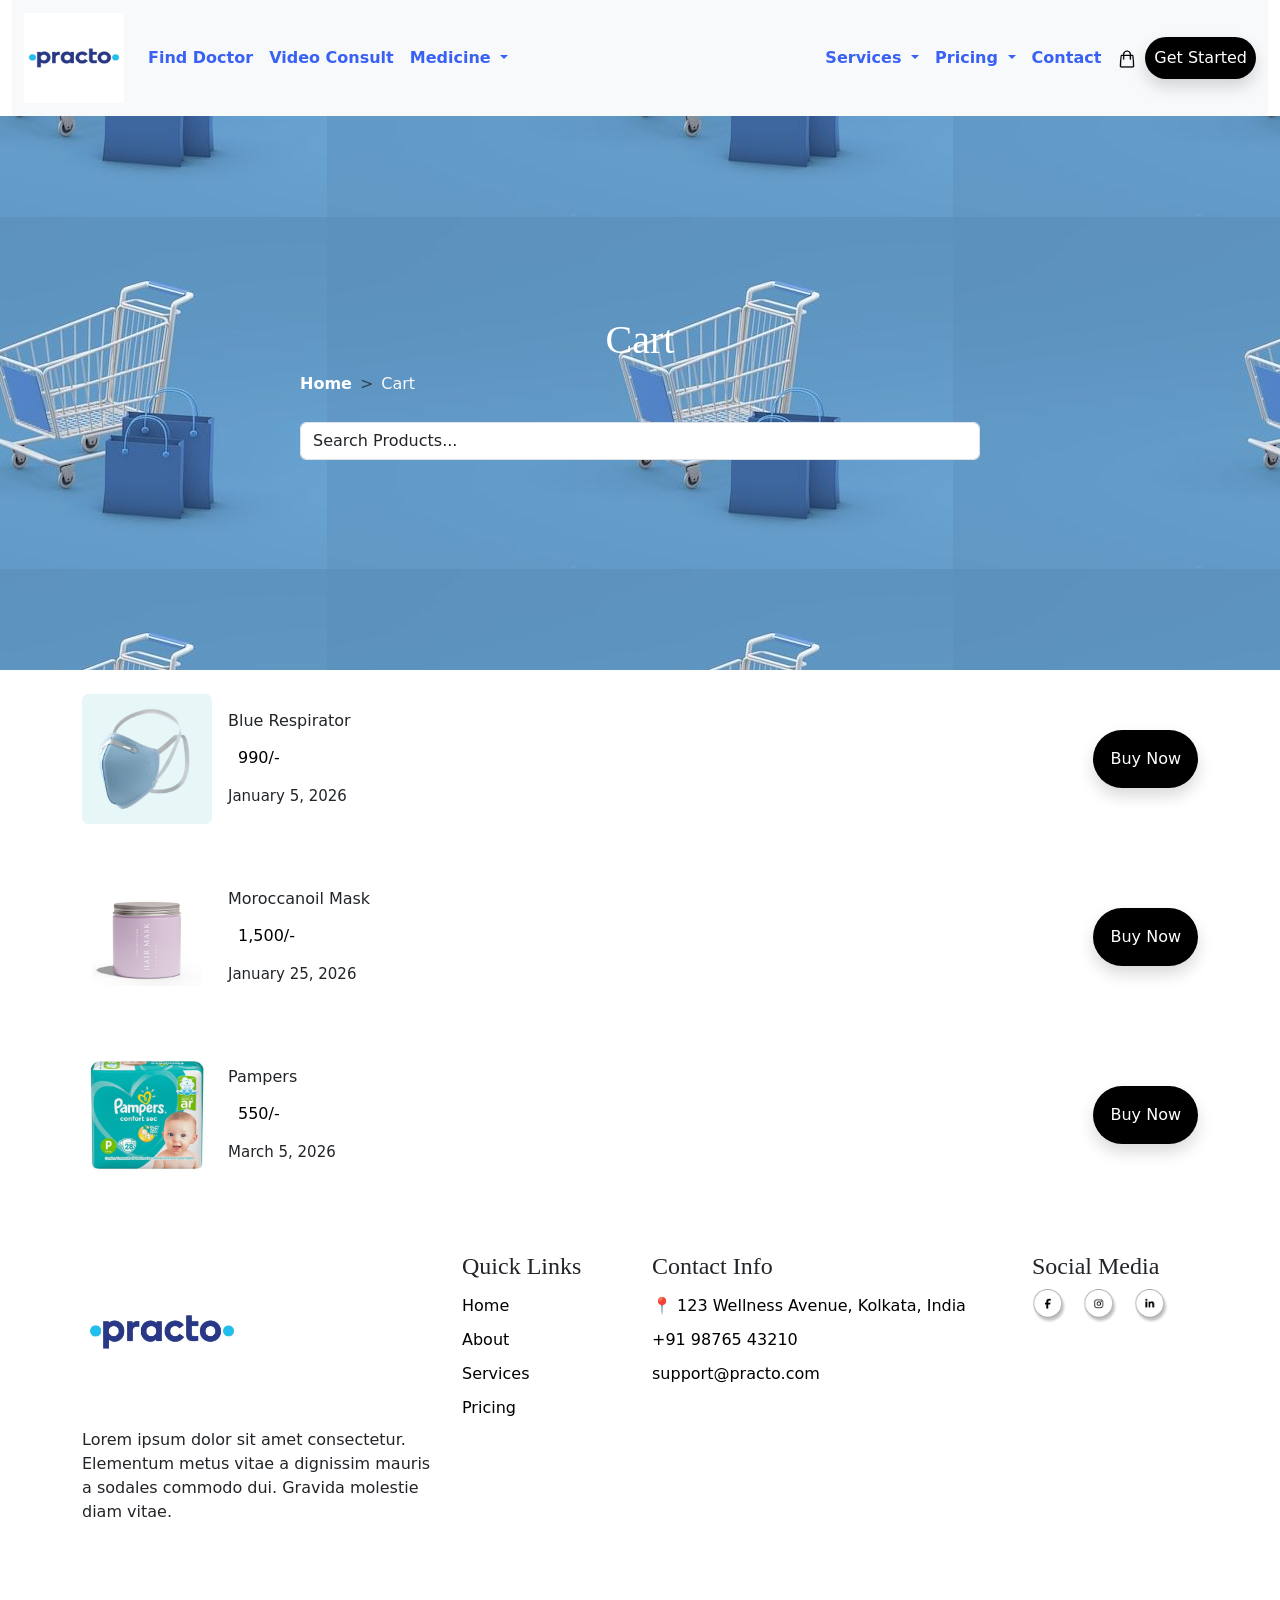
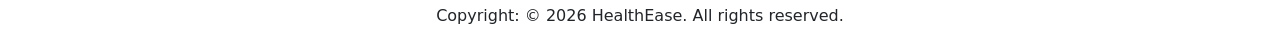
==== commit 1fa9d0af: "Update cart responsive design" ====
--- a/Pages/cart.html
+++ b/Pages/cart.html
@@ -12,333 +12,454 @@
 </head>
 
 <body>
-<!-- Navbar -->
-<div class="container-fluid">
-    <nav class="navbar navbar-expand-lg bg-body-tertiary">
-        <div class="container-fluid">
-            <a class="navbar-brand " href="./../index.html"><img
-                    src="./../asset/practo.jpg " class="logo"></a>
-            <button class="navbar-toggler" type="button" data-bs-toggle="collapse"
-                data-bs-target="#navbarSupportedContent" aria-controls="navbarSupportedContent" aria-expanded="false"
-                aria-label="Toggle navigation">
-                <span class="navbar-toggler-icon"></span>
-            </button>
-            <div class="collapse navbar-collapse" id="navbarSupportedContent">
-                <ul class="navbar-nav me-auto mb-2 mb-lg-0">
-                    <li class="nav-item">
-                        <a class="nav-link" aria-current="page" href="./find_doctor.html">Find Doctor</a>
-                    </li>
-                    <li class="nav-item">
-                        <a class="nav-link" href="video.html">Video Consult</a>
-                    </li>
-
-                    <!-- Medicine dropdown -->
+    <!-- Navbar -->
+    <div class="container-fluid">
+        <nav class="navbar navbar-expand-lg bg-body-tertiary">
+            <div class="container-fluid">
+                <a class="navbar-brand " href="./../index.html"><img src="./../asset/practo.jpg " class="logo"></a>
+                <button class="navbar-toggler" type="button" data-bs-toggle="collapse"
+                    data-bs-target="#navbarSupportedContent" aria-controls="navbarSupportedContent"
+                    aria-expanded="false" aria-label="Toggle navigation">
+                    <span class="navbar-toggler-icon"></span>
+                </button>
+                <div class="collapse navbar-collapse" id="navbarSupportedContent">
+                    <ul class="navbar-nav me-auto mb-2 mb-lg-0">
+                        <li class="nav-item">
+                            <a class="nav-link" aria-current="page" href="./find_doctor.html">Find Doctor</a>
+                        </li>
+                        <li class="nav-item">
+                            <a class="nav-link" href="video.html">Video Consult</a>
+                        </li>
+
+                        <!-- Medicine dropdown -->
+                        <li class="nav-item dropdown">
+                            <a class="nav-link dropdown-toggle" href="#" data-bs-toggle="modal"
+                                data-bs-target="#staticBackdrop">
+                                Medicine
+                            </a>
+                            <ul class="modal">
+                                <li><a class="dropdown-item" href="#">Action</a></li>
+                                <li><a class="dropdown-item" href="#">Another action</a></li>
+                                <li>
+                                    <hr class="dropdown-divider">
+                                </li>
+                                <li><a class="dropdown-item" href="#">Something else here</a></li>
+                            </ul>
+                        </li>
+                        <!-- Modal -->
+                        <div class="modal cart_section fade " id="staticBackdrop" data-bs-backdrop="static"
+                            data-bs-keyboard="false" tabindex="-1" aria-labelledby="staticBackdropLabel"
+                            aria-hidden="true">
+                            <div class="modal-dialog modal-xl">
+                                <div class="modal-content">
+                                    <div class="modal-header">
+                                        <h1 class="modal-title fs-5" id="staticBackdropLabel">Shop</h1>
+                                        <button type="button" class="btn-close" data-bs-dismiss="modal"
+                                            aria-label="Close"></button>
+                                    </div>
+                                    <div class="modal-body">
+                                        <div class="list_1">
+
+                                            <ul class="list_item p">
+                                                <li><a class="dropdown-item py-2" href="#">Shop By Category</a></li>
+                                                <li><a class="dropdown-item py-2" href="#">Product Grid</a></li>
+                                                <li>
+                                                    <a class="dropdown-item py-2" href="#">Cart</a>
+                                                </li>
+                                                <li><a class="dropdown-item py-2" href="#">Checkout</a></li>
+                                                <li><a class="dropdown-item py-2" href="#">Wishlist</a></li>
+                                                <li><a class="dropdown-item py-2" href="#">Login - Register</a></li>
+                                            </ul>
+                                        </div>
+                                        <div class="card_2">
+                                            <div class="d-flex ">
+
+                                                <div class="card mx-2" style="width: 18rem;">
+                                                    <img src="./../asset/image.png" class="card-img-top" alt="...">
+                                                    <div class="card-body">
+                                                        <img src="./../asset/star.png" class="w-25">
+                                                        <h5 class="card-title">Blue medical T -Shirt</h5>
+                                                        <p class="card-text text-primary fw-bold">550/-</p>
+                                                    </div>
+                                                </div>
+
+                                                <div class="card mx-2" style="width: 18rem;">
+                                                    <img src="./../asset/bp.png" class="card-img-top" alt="...">
+                                                    <div class="card-body">
+                                                        <img src="./../asset/star.png" class="w-25">
+                                                        <h5 class="card-title">Electronic Tonometer</h5>
+                                                        <p class="card-text text-primary fw-bold">1,900/-</p>
+                                                    </div>
+                                                </div>
+
+                                                <div class="card mx-2" style="width: 18rem;">
+                                                    <img src="./../asset/thermomiter.png" class="card-img-top"
+                                                        alt="...">
+                                                    <div class="card-body">
+                                                        <img src="./../asset/star.png" class="w-25">
+                                                        <h5 class="card-title">Digital Thermometer</h5>
+                                                        <p class="card-text text-primary fw-bold">1,550/-</p>
+                                                    </div>
+                                                </div>
+
+                                            </div>
+
+                                        </div>
+
+                                    </div>
+
+                                </div>
+                            </div>
+                        </div>
+
+                    </ul>
+
+
+                    <!-- Services Dropdown -->
                     <li class="nav-item dropdown">
-                        <a class="nav-link dropdown-toggle" href="#" data-bs-toggle="modal"
-                            data-bs-target="#staticBackdrop">
-                            Medicine
+                        <a class="nav-link dropdown-toggle p-2" href="#" id="servicesDropdown" role="button"
+                            data-bs-toggle="dropdown" aria-expanded="false">
+                            Services
                         </a>
-                        <ul class="modal">
-                            <li><a class="dropdown-item" href="#">Action</a></li>
-                            <li><a class="dropdown-item" href="#">Another action</a></li>
-                            <li>
-                                <hr class="dropdown-divider">
-                            </li>
-                            <li><a class="dropdown-item" href="#">Something else here</a></li>
+
+                        <ul class="dropdown-menu services-menu" aria-labelledby="servicesDropdown">
+
+                            <li>
+                                <a class="dropdown-item" href="#">
+                                    General Consultation
+                                </a>
+                            </li>
+
+                            <li>
+                                <a class="dropdown-item" href="#">
+                                    Specialist Appointments
+                                </a>
+                            </li>
+
+                            <li>
+                                <a class="dropdown-item" href="#">
+                                    Online Video Consultation
+                                </a>
+                            </li>
+
+                            <li>
+                                <a class="dropdown-item" href="#">
+                                    Lab Tests & Diagnostics
+                                </a>
+                            </li>
+
                         </ul>
                     </li>
-                    <!-- Modal -->
-                    <div class="modal cart_section fade " id="staticBackdrop" data-bs-backdrop="static"
-                        data-bs-keyboard="false" tabindex="-1" aria-labelledby="staticBackdropLabel" aria-hidden="true">
-                        <div class="modal-dialog modal-xl">
-                            <div class="modal-content">
-                                <div class="modal-header">
-                                    <h1 class="modal-title fs-5" id="staticBackdropLabel">Shop</h1>
-                                    <button type="button" class="btn-close" data-bs-dismiss="modal"
-                                        aria-label="Close"></button>
-                                </div>
-                                <div class="modal-body">
-                                    <div class="list_1">
-
-                                        <ul class="list_item p">
-                                            <li><a class="dropdown-item py-2" href="#">Shop By Category</a></li>
-                                            <li><a class="dropdown-item py-2" href="#">Product Grid</a></li>
-                                            <li>
-                                                <a class="dropdown-item py-2" href="#">Cart</a>
-                                            </li>
-                                            <li><a class="dropdown-item py-2" href="#">Checkout</a></li>
-                                            <li><a class="dropdown-item py-2" href="#">Wishlist</a></li>
-                                            <li><a class="dropdown-item py-2" href="#">Login - Register</a></li>
-                                        </ul>
-                                    </div>
-                                    <div class="card_2">
-                                        <div class="d-flex ">
-
-                                            <div class="card mx-2" style="width: 18rem;">
-                                                <img src="./../asset/image.png" class="card-img-top" alt="...">
-                                                <div class="card-body">
-                                                    <img src="./../asset/star.png" class="w-25">
-                                                    <h5 class="card-title">Blue medical T -Shirt</h5>
-                                                    <p class="card-text text-primary fw-bold">550/-</p>
-                                                </div>
-                                            </div>
-
-                                            <div class="card mx-2" style="width: 18rem;">
-                                                <img src="./../asset/bp.png" class="card-img-top" alt="...">
-                                                <div class="card-body">
-                                                    <img src="./../asset/star.png" class="w-25">
-                                                    <h5 class="card-title">Electronic Tonometer</h5>
-                                                    <p class="card-text text-primary fw-bold">1,900/-</p>
-                                                </div>
-                                            </div>
-
-                                            <div class="card mx-2" style="width: 18rem;">
-                                                <img src="./../asset/thermomiter.png" class="card-img-top" alt="...">
-                                                <div class="card-body">
-                                                    <img src="./../asset/star.png" class="w-25">
-                                                    <h5 class="card-title">Digital Thermometer</h5>
-                                                    <p class="card-text text-primary fw-bold">1,550/-</p>
-                                                </div>
-                                            </div>
-
-                                        </div>
-
-                                    </div>
-
-                                </div>
-
-                            </div>
-                        </div>
-                    </div>
-
-                </ul>
-
-
-                <!-- Services Dropdown -->
-                <li class="nav-item dropdown">
-                    <a class="nav-link dropdown-toggle p-2" href="#" id="servicesDropdown" role="button"
-                        data-bs-toggle="dropdown" aria-expanded="false">
-                        Services
-                    </a>
-
-                    <ul class="dropdown-menu services-menu" aria-labelledby="servicesDropdown">
-
-                        <li>
-                            <a class="dropdown-item" href="#">
-                                General Consultation
-                            </a>
-                        </li>
-
-                        <li>
-                            <a class="dropdown-item" href="#">
-                                Specialist Appointments
-                            </a>
-                        </li>
-
-                        <li>
-                            <a class="dropdown-item" href="#">
-                                Online Video Consultation
-                            </a>
-                        </li>
-
-                        <li>
-                            <a class="dropdown-item" href="#">
-                                Lab Tests & Diagnostics
-                            </a>
-                        </li>
-
-                    </ul>
-                </li>
-
-
-                <!-- pricing dropdown -->
-                <li class="nav-item dropdown p-2">
-                    <a class="nav-link dropdown-toggle" href="#" id="servicesDropdown" role="button"
-                        data-bs-toggle="dropdown" aria-expanded="false">
-                        Pricing
-                    </a>
-
-                    <ul class="dropdown-menu services-menu" aria-labelledby="servicesDropdown">
-
-                        <li>
-                            <a class="dropdown-item" href="#">
-                                Basic Plan
-                            </a>
-                        </li>
-
-                        <li>
-                            <a class="dropdown-item" href="#">
-                                Professional Plan
-                            </a>
-                        </li>
-
-                        <li>
-                            <a class="dropdown-item" href="#">
-                                Premium Plan
-                            </a>
-                        </li>
-
-
-
-                    </ul>
-                </li>
-
-                <!-- contact -->
-                <li class="nav-item p-2">
-                    <a class="nav-link" href="contact.html">Contact</a>
-                </li>
-
-                <!-- Cart -->
-                <li class="nav-item p-2">
-                    <a class="nav-link" href="#"><img src="./../asset/cart.png" alt="" width="20px"></a>
-                </li>
-                <!-- get started -->
-               <a href="./login.html"> <button class="btn rounded-pill get-started shadow p-2" type="submit">Get Started</button></a>
-                </form>
+
+
+                    <!-- pricing dropdown -->
+                    <li class="nav-item dropdown p-2">
+                        <a class="nav-link dropdown-toggle" href="#" id="servicesDropdown" role="button"
+                            data-bs-toggle="dropdown" aria-expanded="false">
+                            Pricing
+                        </a>
+
+                        <ul class="dropdown-menu services-menu" aria-labelledby="servicesDropdown">
+
+                            <li>
+                                <a class="dropdown-item" href="#">
+                                    Basic Plan
+                                </a>
+                            </li>
+
+                            <li>
+                                <a class="dropdown-item" href="#">
+                                    Professional Plan
+                                </a>
+                            </li>
+
+                            <li>
+                                <a class="dropdown-item" href="#">
+                                    Premium Plan
+                                </a>
+                            </li>
+
+
+
+                        </ul>
+                    </li>
+
+                    <!-- contact -->
+                    <li class="nav-item p-2">
+                        <a class="nav-link" href="contact.html">Contact</a>
+                    </li>
+
+                    <!-- Cart -->
+                    <li class="nav-item p-2">
+                        <a class="nav-link" href="#"><img src="./../asset/cart.png" alt="" width="20px"></a>
+                    </li>
+                    <!-- get started -->
+                    <a href="./login.html"> <button class="btn rounded-pill get-started shadow p-2" type="submit">Get
+                            Started</button></a>
+                    </form>
+                </div>
             </div>
-        </div>
-    </nav>
-</div>
-
-
-<!-- cart hero-->
-<section class="cart_1">
-    <div>
-        <h1 class="heading">Cart</h1>
-        <!-- breadcrum-->
-        <nav style="--bs-breadcrumb-divider: '>';" aria-label="breadcrumb">
-            <ol class="breadcrumb">
-                <li class="breadcrumb-item"><a href="./../index.html">Home</a></li>
-                <li class="breadcrumb-item active text-light" aria-current="page">Cart</li>
-            </ol>
         </nav>
     </div>
 
-    <div class="input-group ">
-
-        <input class="form-control" type="text" value="Search Products..." aria-label="readonly input example" readonly>
-
-    </div>
-
-</section>
-
-<!-- cart_listitem-->
-<section class="cart_2">
-    <div class="product_cart">
+
+    <!-- cart hero-->
+    <section class="cart_1">
         <div>
-            <img src="./../asset/mask.png" alt="" width="130px">
-
-        </div>
-        <div>
-            <h6>Blue Respirator</h6>
-            <h6 class="price">990/-</h6>
-            <p class="date">January 5, 2026</p>
-        </div>
-    </div>
-    <div>
-        <a href="./login.html"><button class="btn rounded-pill get-started shadow p-3" type="submit">Buy Now</button></a>
-    </div>
-
-
-
-</section>
-
-<section class="cart_2">
-    <div class="product_cart">
-        <div>
-            <img src="./../asset/hair mask.png" alt="" width="130px">
-
-        </div>
-        <div>
-            <h6>Moroccanoil Mask</h6>
-            <h6 class="price">1,500/-</h6>
-            <p class="date">January 25, 2026</p>
-        </div>
-    </div>
-    <div>
-       <a href="./login.html"><button class="btn rounded-pill get-started shadow p-3" type="submit">Buy Now</button></a> 
-    </div>
-
-
-
-</section>
-
-<section class="cart_2">
-    <div class="product_cart">
-        <div>
-            <img src="./../asset/pampers.png" alt="" width="130px">
-
-        </div>
-        <div>
-            <h6>Pampers</h6>
-            <h6 class="price">550/-</h6>
-            <p class="date">March 5, 2026</p>
-        </div>
-    </div>
-    <div>
-        <a href="./login.html"><button class="btn rounded-pill get-started shadow p-3" type="submit">Buy Now</button></a>
-    </div>
-</section>
-
-<!--  Footer -->
-<section class="part_6">
-    <div class="logo_1">
-        <img src="./../asset/practo.jpg" alt="" width="160px">
-        <p>Lorem ipsum dolor sit amet consectetur. <br> Elementum metus vitae a <br> dignissim mauris a sodales commodo
-            dui.
-            <br>Gravida molestie diam vitae.
-        </p>
-    </div>
-
-    <div class="quick_link">
-        <h4 class="for_footer">Quick Links</h4>
-        <ul class="list_items">
-            <li><a href="#">Home</a></li>
-            <li><a href="#">About</a></li>
-            <li><a href="#">Services</a></li>
-            <li><a href="#">Pricing</a></li>
-        </ul>
-    </div>
-
-    <div class="contact_info">
-        <h4 class="for_footer">Contact Info</h4>
-        <ul class="list_items">
-            <li><a href="#">📍 123 Wellness Avenue, Kolkata, India</a></li>
-            <li><a href="#">+91 98765 43210</a></li>
-            <li><a href="#">support@practo.com</a></li>
-        </ul>
-
-    </div>
-
-    <div class="social_link">
-        <h4 class="for_footer">Social Media</h4>
-        <ul class="link_items">
-            <div>
-                <li><a href="#"><img src="./../asset/facebook.png" alt="" width="35px"></a></li>
+            <h1 class="heading">Cart</h1>
+            <!-- breadcrum-->
+            <nav style="--bs-breadcrumb-divider: '>';" aria-label="breadcrumb">
+                <ol class="breadcrumb">
+                    <li class="breadcrumb-item"><a href="./../index.html">Home</a></li>
+                    <li class="breadcrumb-item active text-light" aria-current="page">Cart</li>
+                </ol>
+            </nav>
+        </div>
+
+        <div class="input-group ">
+
+            <input class="form-control" type="text" value="Search Products..." aria-label="readonly input example"
+                readonly>
+
+        </div>
+
+    </section>
+
+    <!-- cart_listitem-->
+    <section class="cart_2 py-4">
+
+        <div class="container">
+
+            <div class="row align-items-center g-4">
+
+                <!-- Product -->
+                <div class="col-12 col-md-8">
+
+                    <div class="product_cart d-flex align-items-center gap-3">
+
+                        <div>
+                            <img src="./../asset/mask.png" alt="Blue Respirator" width="130" class="img-fluid">
+                        </div>
+
+                        <div>
+                            <h6>Blue Respirator</h6>
+                            <h6 class="price">990/-</h6>
+                            <p class="date mb-0">January 5, 2026</p>
+                        </div>
+
+                    </div>
+
+                </div>
+
+                <!-- Buy Now -->
+                <div class="col-12 col-md-4">
+
+                    <div class="text-center text-md-end">
+
+                        <a href="./login.html" class="btn rounded-pill get-started shadow p-3">
+                            Buy Now
+                        </a>
+
+                    </div>
+
+                </div>
 
             </div>
-            <div>
-                <li><a href="#"><img src="./../asset/insta.png" alt="" width="35px"></a></li>
-
+
+        </div>
+
+    </section>
+
+    <section class="cart_2 py-4">
+
+        <div class="container">
+
+            <div class="row align-items-center g-4">
+
+                <!-- Product Details -->
+                <div class="col-12 col-md-8">
+
+                    <div class="product_cart d-flex align-items-center gap-3">
+
+                        <div>
+                            <img src="./../asset/hair mask.png" alt="Moroccanoil Mask" width="130" class="img-fluid">
+                        </div>
+
+                        <div>
+                            <h6>Moroccanoil Mask</h6>
+                            <h6 class="price">1,500/-</h6>
+                            <p class="date mb-0">January 25, 2026</p>
+                        </div>
+
+                    </div>
+
+                </div>
+
+                <!-- Buy Now Button -->
+                <div class="col-12 col-md-4">
+
+                    <div class="text-center text-md-end">
+
+                        <a href="./login.html" class="btn rounded-pill get-started shadow p-3">
+                            Buy Now
+                        </a>
+
+                    </div>
+
+                </div>
 
             </div>
-            <div>
-                <li><a href="#"><img src="./../asset/linkedin.png" alt="" width="35px"></a></li>
+
+        </div>
+
+    </section>
+
+    <section class="cart_2 py-4">
+
+        <div class="container">
+
+            <div class="row align-items-center g-4">
+
+                <!-- Product Details -->
+                <div class="col-12 col-md-8">
+
+                    <div class="product_cart d-flex align-items-center gap-3">
+
+                        <div>
+                            <img src="./../asset/pampers.png" alt="Pampers" width="130" class="img-fluid">
+                        </div>
+
+                        <div>
+                            <h6>Pampers</h6>
+                            <h6 class="price">550/-</h6>
+                            <p class="date mb-0">March 5, 2026</p>
+                        </div>
+
+                    </div>
+
+                </div>
+
+                <!-- Buy Now -->
+                <div class="col-12 col-md-4">
+
+                    <div class="text-center text-md-end">
+
+                        <a href="./login.html" class="btn rounded-pill get-started shadow p-3">
+                            Buy Now
+                        </a>
+
+                    </div>
+
+                </div>
 
             </div>
 
-        </ul>
-
-    </div>
-
-</section>
-<section class="Copyright">
-    <p>Copyright: © 2026 HealthEase. All rights reserved.</p>
-</section>
-
-<script src="https://cdn.jsdelivr.net/npm/bootstrap@5.3.8/dist/js/bootstrap.bundle.min.js"
-    integrity="sha384-FKyoEForCGlyvwx9Hj09JcYn3nv7wiPVlz7YYwJrWVcXK/BmnVDxM+D2scQbITxI"
-    crossorigin="anonymous"></script>
+        </div>
+
+    </section>
+    <!--  Footer -->
+    <section class="part_6 py-5">
+        <div class="container">
+            <div class="row g-4">
+
+                <!-- Logo & Description -->
+                <div class="col-12 col-md-6 col-lg-4">
+                    <div class="logo_1">
+                        <img src="./../asset/practo.jpg" alt="HealthEase" class="img-fluid" style="max-width: 160px;">
+
+                        <p class="mt-3">
+                            Lorem ipsum dolor sit amet consectetur.
+                            Elementum metus vitae a dignissim mauris
+                            a sodales commodo dui. Gravida molestie
+                            diam vitae.
+                        </p>
+                    </div>
+                </div>
+
+                <!-- Quick Links -->
+                <div class="col-12 col-sm-6 col-lg-2">
+                    <div class="quick_link">
+                        <h4 class="for_footer">Quick Links</h4>
+
+                        <ul class="list_items list-unstyled">
+                            <li><a href="#">Home</a></li>
+                            <li><a href="#">About</a></li>
+                            <li><a href="#">Services</a></li>
+                            <li><a href="#">Pricing</a></li>
+                        </ul>
+                    </div>
+                </div>
+
+                <!-- Contact Info -->
+                <div class="col-12 col-sm-6 col-lg-4">
+                    <div class="contact_info">
+                        <h4 class="for_footer">Contact Info</h4>
+
+                        <ul class="list_items list-unstyled">
+                            <li>
+                                <a href="#">
+                                    📍 123 Wellness Avenue, Kolkata, India
+                                </a>
+                            </li>
+
+                            <li>
+                                <a href="tel:+919876543210">
+                                    +91 98765 43210
+                                </a>
+                            </li>
+
+                            <li>
+                                <a href="mailto:support@practo.com">
+                                    support@practo.com
+                                </a>
+                            </li>
+                        </ul>
+                    </div>
+                </div>
+
+                <!-- Social Media -->
+                <div class="col-12 col-sm-6 col-lg-2">
+                    <div class="social_link">
+                        <h4 class="for_footer">Social Media</h4>
+
+                        <ul class="link_items list-unstyled d-flex gap-3">
+                            <li>
+                                <a href="#">
+                                    <img src="./../asset/facebook.png" alt="Facebook" width="35">
+                                </a>
+                            </li>
+
+                            <li>
+                                <a href="#">
+                                    <img src="./../asset/insta.png" alt="Instagram" width="35">
+                                </a>
+                            </li>
+
+                            <li>
+                                <a href="#">
+                                    <img src="./../asset/linkedin.png" alt="LinkedIn" width="35">
+                                </a>
+                            </li>
+                        </ul>
+                    </div>
+                </div>
+
+            </div>
+        </div>
+    </section>
+
+    <!-- Copyright -->
+    <section class="Copyright py-3 text-center">
+        <div class="container">
+            <p class="mb-0">
+                Copyright: © 2026 HealthEase. All rights reserved.
+            </p>
+        </div>
+    </section>
+
+    <script src="https://cdn.jsdelivr.net/npm/bootstrap@5.3.8/dist/js/bootstrap.bundle.min.js"
+        integrity="sha384-FKyoEForCGlyvwx9Hj09JcYn3nv7wiPVlz7YYwJrWVcXK/BmnVDxM+D2scQbITxI"
+        crossorigin="anonymous"></script>
 
 
 </body>
--- a/style.css
+++ b/style.css
@@ -55,9 +55,6 @@
     padding: 10px 0px;
 }
 
-.card-img-top:hover {}
-
-
 .get-started {
     background-color: #000 !important;
     color: #fff !important;
@@ -95,7 +92,9 @@
     transform: translateY(-2px);
 
 }
-
+.hero-title-head{
+       font-family: Georgia, serif;
+}
 
 .hero-title {
     font-family: Georgia, serif;
@@ -104,7 +103,10 @@
     color: #202830;
 
 }
-
+.hero-section{
+        background: linear-gradient(80deg, #c7e6f8 0%, #fbfdfd 50%);
+
+}
 .doctor-image {
     width: 400px;
     height: 400px;
@@ -115,10 +117,7 @@
     padding: 10px 0px;
 }
 
-.hero-section {
-    padding: 0px 200px;
-    background: linear-gradient(90deg, #c7e6f8 0%, #fbfdfd 50%);
-}
+
 
 .btn-check[disabled]+.btn,
 .btn-check:disabled+.btn {
@@ -141,10 +140,7 @@
     margin: 0px 300px;
 }
 
-.part_2 {
-    padding: 100px 200px;
-    display: flex;
-}
+
 
 .get_5_off {
     padding: 10px 0px;
@@ -157,7 +153,7 @@
 }
 
 .part_3 {
-    padding: 10px 200px;
+   
     background: linear-gradient(10deg, #c7e6f8 0%, #fbfdfd 50%);
 
 
@@ -181,10 +177,7 @@
     padding: 20px 0px;
 }
 
-.part_4 {
-    padding: 100px 200px;
-    display: flex;
-}
+
 
 .guarnteed {
     font-family: Georgia, serif;
@@ -208,8 +201,6 @@
 }
 
 .part_5 {
-    padding: 130px 200px;
-    text-align: center;
     background-color: #F5F5F5;
 
 }
@@ -231,30 +222,20 @@
 
 .link_items {
     display: flex;
-    padding: 10px;
+   
 
 }
 
 .part_6 {
-    padding: 50px 200px;
-    display: flex;
-    justify-content: space-between;
+    
 }
 
 .quick_link {
-    padding: 60px 0px 0px 0px;
-}
-
-.contact_info {
-    padding: 60px 0px 0px 0px;
-    text-align: center;
-
-}
-
-.social_link {
-    padding: 60px 0px 0px 0px;
-
-}
+    
+}
+
+
+
 
 .Copyright {
     text-align: center;
@@ -285,8 +266,6 @@
 
     padding: 200px 300px;
     background-image: url(./asset/cart2.jpg);
-    background-repeat: ;
-    background-size: ;
     background-position: center;
 }
 
@@ -305,10 +284,9 @@
 }
 
 .cart_2 {
-    display: flex;
-    justify-content: space-between;
-    padding: 50px 200px;
-}
+   
+}
+
 
 .product_cart {
     display: flex;
@@ -518,8 +496,9 @@
 }
 
 .select_date:hover {
-    color: #fffdfd;
-    background-color: #0d14e4 !important;
+    color: #0505d9;
+    border-color: #0b0bf4;
+    background-color: #0911e6 !important;
 
 }
 
@@ -549,7 +528,7 @@
 }
 
 .select_time:hover {
-    color: #fffdfd;
+    color: #fdfdff;
     background-color: #0d14e4 !important;
 
 }
@@ -618,10 +597,9 @@
 }
 
 .video_part3 {
-    padding: 50px 200px;
+  
     background-color: #F5F5F5;
-    display: flex;
-    gap: 20px;
+   
 }
 
 .points {
@@ -694,7 +672,7 @@
 }
 
 .sneha_roy {
-    padding: 50px 200px;
+
     display: flex;
     justify-content: space-evenly;
     gap: 30px;
